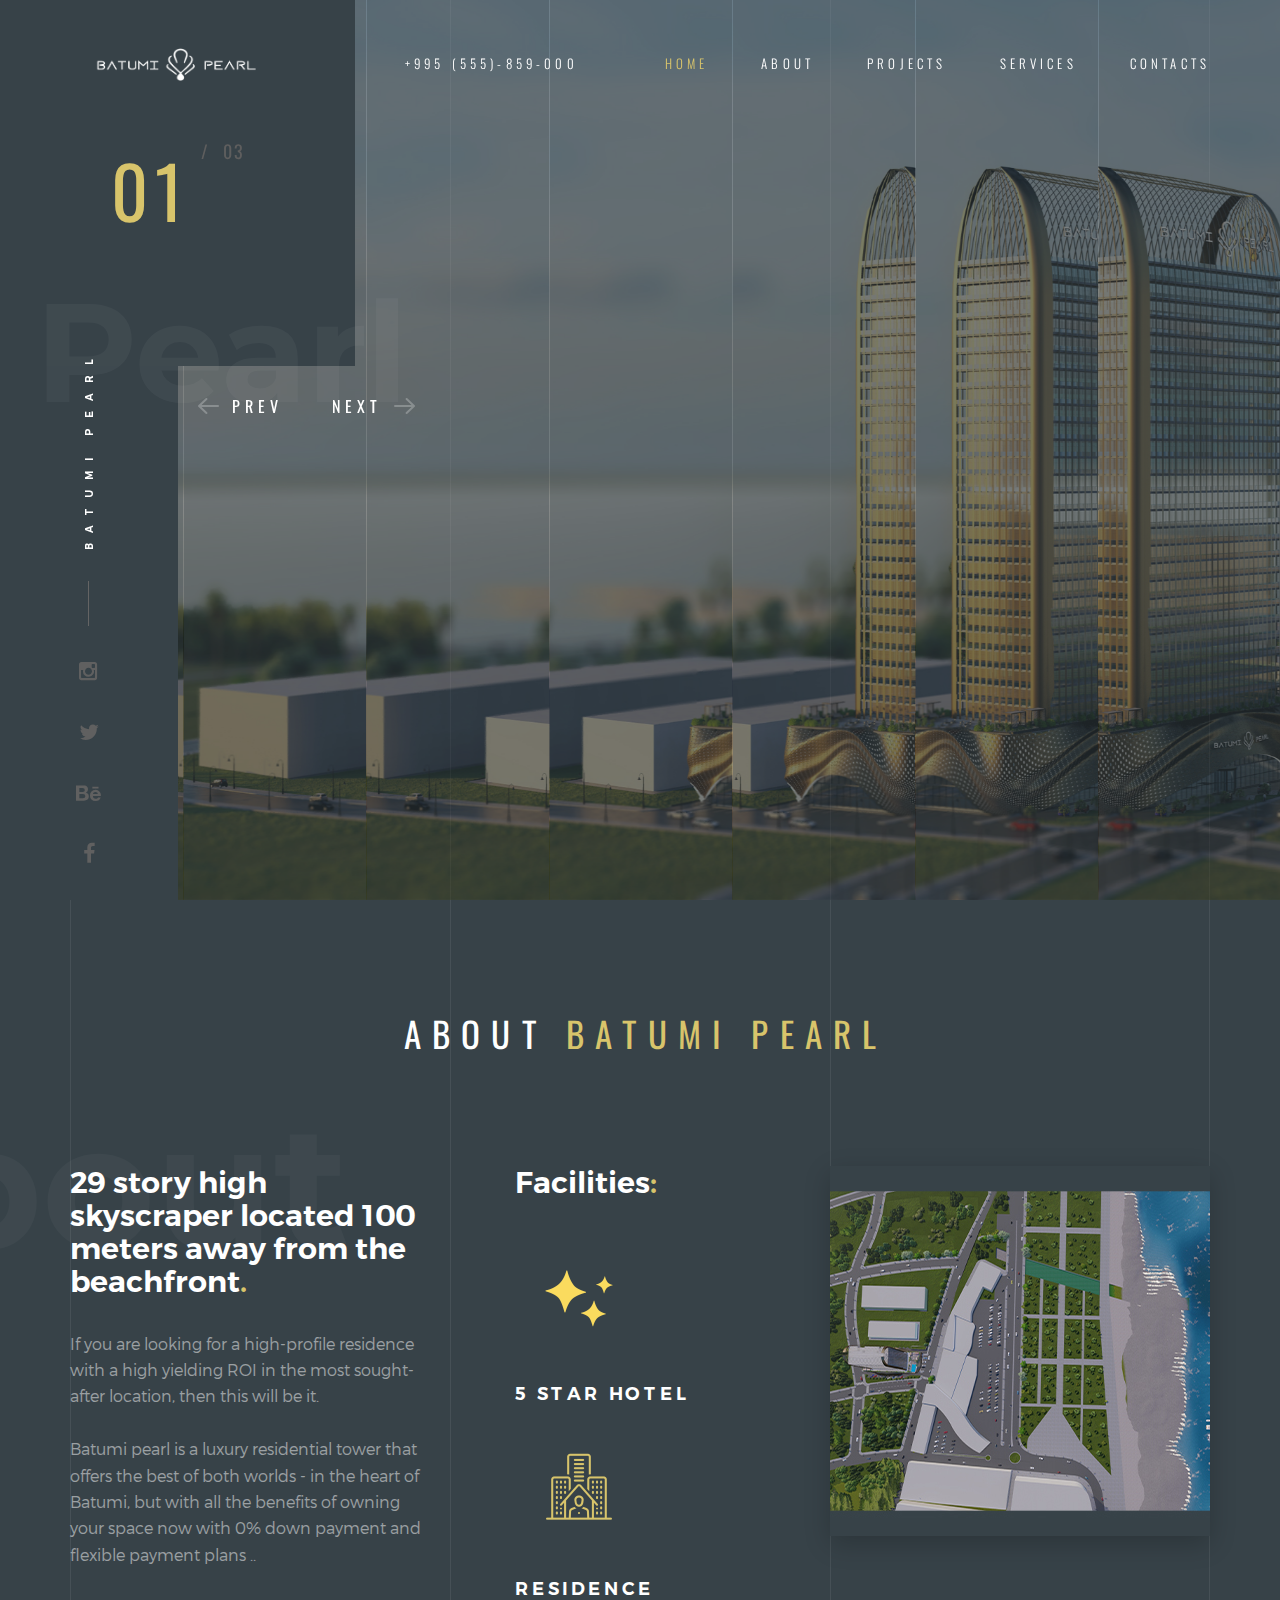
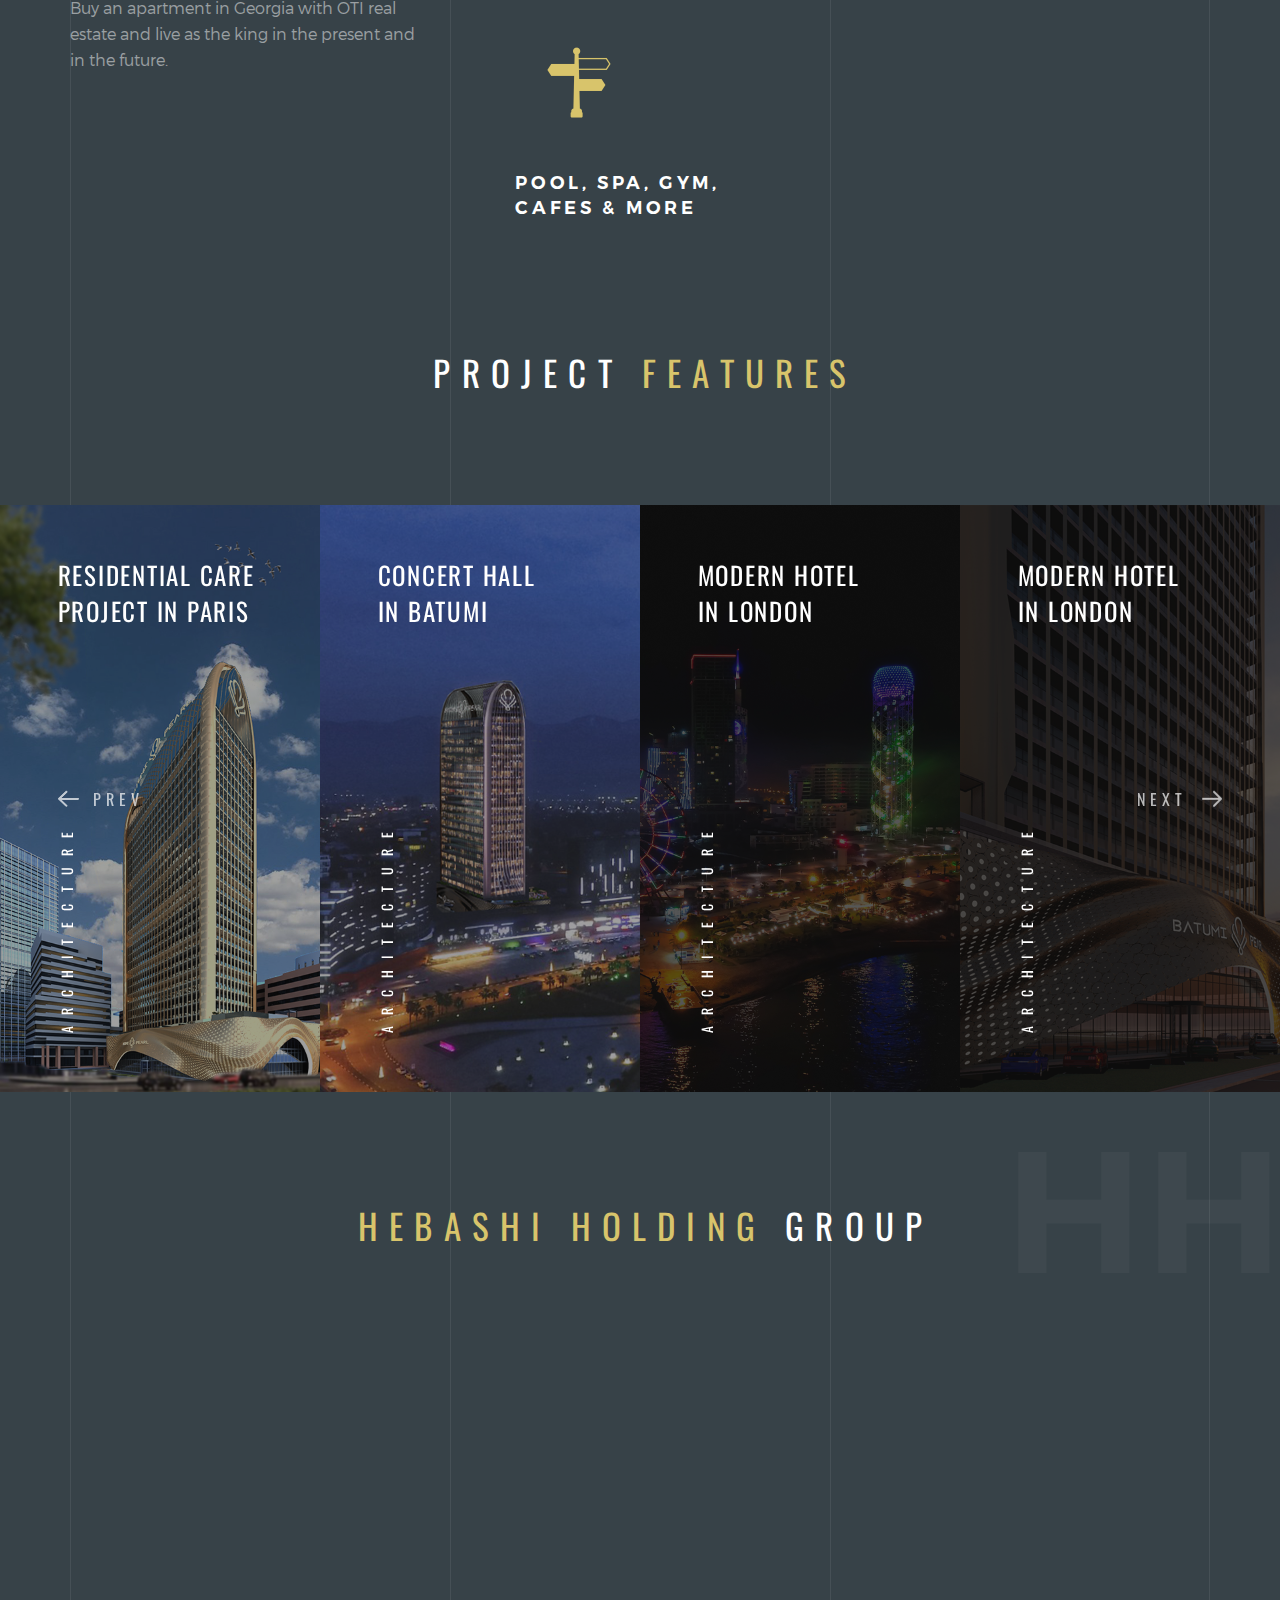
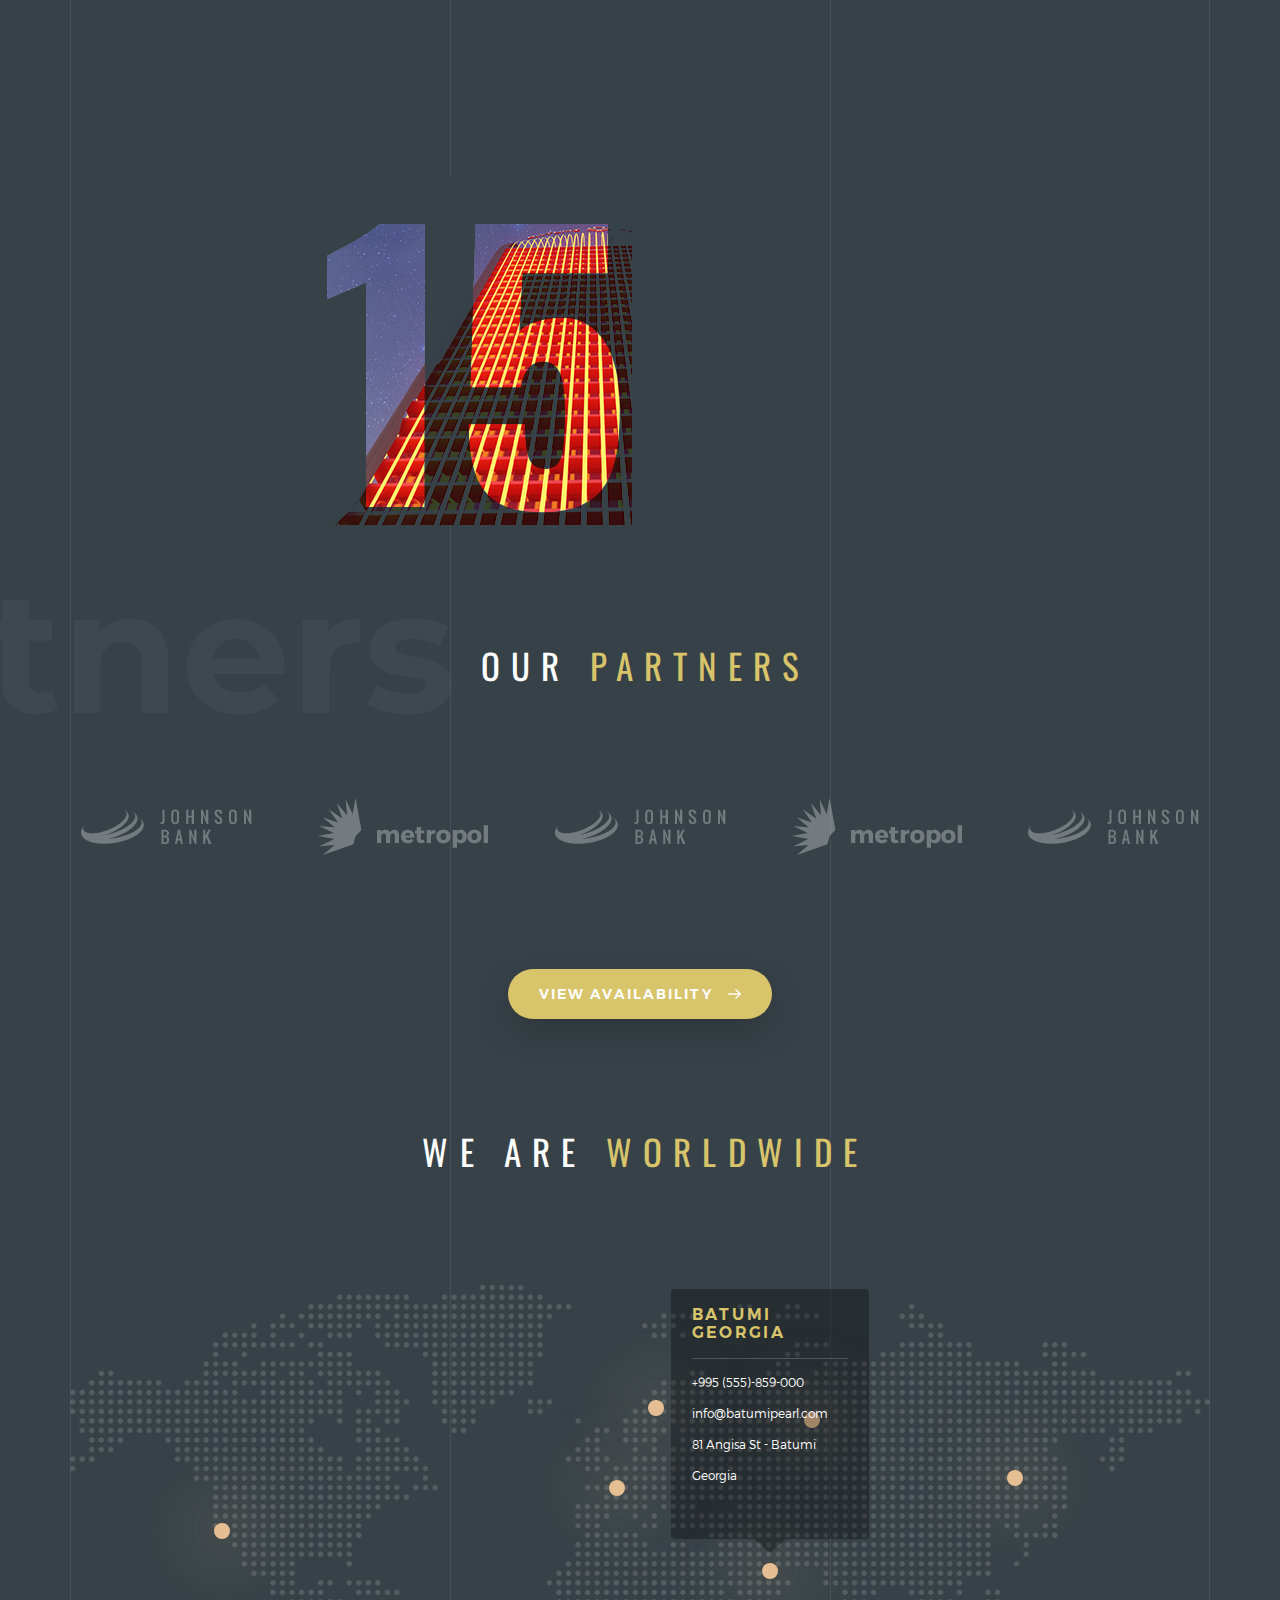
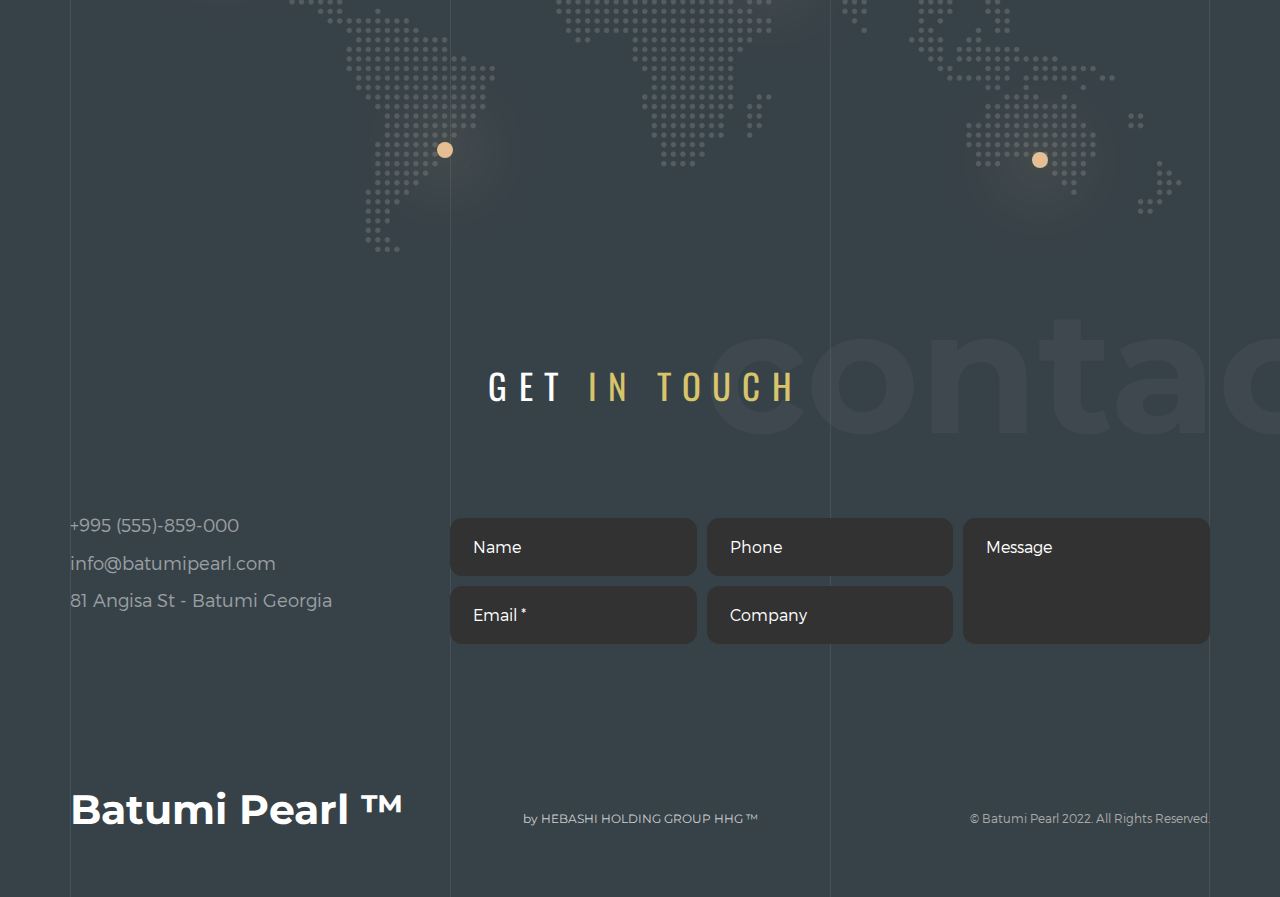
==== docs/index.html @ 966515fa "Docs Upload" ====
<!DOCTYPE HTML>
<html lang="en">
<head>
<meta  charset="utf-8">
<meta name="viewport" content="width=device-width, initial-scale=1">
<title>Batumi Pearl   - </title> 

<!-- Favicons -->
<link rel="shortcut icon" href="favicon.png">
<link rel="apple-touch-icon" href="apple-touch-icon.png">
<link rel="apple-touch-icon" sizes="72x72" href="apple-touch-icon-72x72.png">
<link rel="apple-touch-icon" sizes="114x114" href="apple-touch-icon-114x114.png">

<!-- Styles -->
<link href="https://fonts.googleapis.com/css?family=Oswald:300,400,700" rel="stylesheet">
<link href="https://fonts.googleapis.com/css?family=Montserrat:400,700" rel="stylesheet">
<link href="css/style.css" rel="stylesheet" type="text/css">
</head>
<body>
  
    <!-- Loader -->

    <div class="loader">
      <div class="page-lines">
        <div class="container">
          <div class="col-line col-xs-4">
            <div class="line"></div>
          </div>
          <div class="col-line col-xs-4">
            <div class="line"></div>
          </div>
          <div class="col-line col-xs-4">
            <div class="line"></div>
            <div class="line"></div>
          </div>
        </div>
      </div>
      <div class="loader-brand"> 
        <div class="sk-folding-cube">
          <div class="sk-cube1 sk-cube"></div>
          <div class="sk-cube2 sk-cube"></div>
          <div class="sk-cube4 sk-cube"></div>
          <div class="sk-cube3 sk-cube"></div>
        </div>
      </div>
    </div>

    <!-- Header -->

    <header id="top" class="header-home">
      <div class="brand-panel">
        <a href="#top" class="brand js-target-scroll">
          <img src="img/logo.png" style="max-width: 170px;" alt="">
        </a>
        <div class="brand-name">Pearl </div>
        <div class="slide-number">
          <span class="current-number text-primary">0<span class="count">1</span></span>
          <sup><span class="delimiter">/</span> 0<span class="total-count"></span></sup>
        </div>
      </div>
      <div class="header-phone">+995 (555)-859-000</div>
      <div class="vertical-panel"></div>
      <div class="vertical-panel-content">
        <div class="vertical-panel-info">
            <div class="vertical-panel-title">Batumi Pearl </div>
            <div class="line"></div>
         </div>
        <ul class="social-list">
          <li><a href="" class="fa fa-instagram"></a></li>
          <li><a href="" class="fa fa-twitter"></a></li>
          <li><a href="" class="fa fa-behance"></a></li>
          <li><a href="" class="fa fa-facebook"></a></li>
         </ul>  
      </div> 

      <!-- Navigation Desctop -->

      <nav class="navbar-desctop visible-md visible-lg">
        <div class="container">
          <a href="#top" class="brand js-target-scroll">
            <img src="img/logo.png" style="max-width: 170px;" alt="">
          </a>
          <ul class="nav navbar-desctop-menu">
            <li class="active">
              <a href="#top">Home</a>
            </li>
            <li>
              <a href="#about">About</a>
            </li>
            <li>
              <a href="#projects">Projects</a>
            </li>  
            <li>
              <a href="#services">Services</a>
            </li>
            <li>
              <a href="#contacts">Contacts</a>
            </li>
          </ul>
        </div>
      </nav>

      <!-- Navigation Mobile -->

      <nav class="nav navbar-mobile">
        <a href="#top" class="brand js-target-scroll">
          <img src="" alt="">
        </a>

        <!-- Navbar Collapse -->

        <button type="button" class="navbar-toggle collapsed" data-toggle="collapse" data-target="#navbar-mobile">
          <span class="sr-only">Toggle navigation</span>
          <span class="icon-bar"></span>
          <span class="icon-bar"></span>
          <span class="icon-bar"></span>
        </button>

        <div class="collapse navbar-collapse" id="navbar-mobile"> 
          <ul class="navbar-nav-mobile">
            <li class="active">
              <a href="#top">Home</a>
            </li>
            <li>
              <a href="#about">About</a>
            </li>
            <li>
              <a href="#projects">Projects</a>
            </li>  
            <li>
              <a href="#clients">Clients</a>
            </li>
            <li>
              <a href="#contacts">Contacts</a>
            </li>
          </ul>
        </div>
      </nav> 
    </header>

  <!-- Layout -->

  <div class="layout">
    
    <!-- Home -->
    
    <main class="main">

      <div class="arrow-left"></div>
      <div class="arrow-right"></div>

      <!-- Start revolution slider -->

      <div class="rev_slider_wrapper">
        <div id="rev_slider" class="rev_slider fullscreenbanner">
          <ul>

            <!-- Slide 1 -->

            <li  data-transition="slotzoom-horizontal" data-slotamount="7" data-masterspeed="1000" data-fsmasterspeed="1000">

              <!-- Main image-->

              <img src="img/slider/slide1.jpg"  alt="" data-bgposition="center center" data-bgfit="cover" data-bgrepeat="no-repeat" class="rev-slidebg">

              <!-- Layer 1 -->

              <div class="slide-title tp-caption tp-resizeme" 
                data-x="['right','right','right','right']" data-hoffset="['-18','-18','-18','-18']" 
                data-y="['middle','middle','middle','middle']" data-voffset="['-35','-35', '-25']"
                data-fontsize="['50','45']"
                data-lineheight="['80','75', '65']"
                data-width="['1100','700','550']"
                data-height="none"
                data-whitespace="normal"
                data-transform_idle="o:1;"
                data-transform_in="x:[105%];z:0;rX:45deg;rY:0deg;rZ:90deg;sX:1;sY:1;skX:0;skY:0;s:2000;e:Power2.easeInOut;" 
                data-transform_out="y:[100%];s:1000;e:Power2.easeInOut;s:1000;e:Power2.easeInOut;" 
                data-mask_in="x:50px;y:0px;s:inherit;e:inherit;" 
                data-mask_out="x:inherit;y:inherit;s:inherit;e:inherit;" 
                data-start="500" 
                data-splitin="chars" 
                data-splitout="none" 
                data-responsive_offset="on" 
                data-elementdelay="0.05">OWN YOUR BEACHFRONT RESIDENCE 
                <br>
                <br>
              </div>

              <!-- Layer 2 -->

              <div class="slide-subtitle tp-caption tp-resizeme"
                data-x="['right','right','right','right']" data-hoffset="['0']" 
                data-y="['middle','middle','middle','middle']" data-voffset="['75','105']"
                data-fontsize="['18','19']" 
                data-lineheight="['30','30']" 
                data-whitespace="nowrap"
                data-transform_idle="o:1;"
                data-transform_in="y:[100%];z:0;rX:0deg;rY:0;rZ:0;sX:1;sY:1;skX:0;skY:0;s:1200;e:Power1.easeInOut;" 
                data-transform_out="opacity:0;s:1000;s:1000;" 
                data-mask_in="x:0px;y:0px;s:inherit;e:inherit;" 
                data-start="1500" 
                data-splitin="none" 
                data-splitout="none">a high-profile residence with a high yielding ROI  in the most sought-after <br>location 
                get your beachfront apartment on batumi boulevard ,
              </div>

              <!-- Layer 3 -->

              <div class="tp-caption"
                data-x="['right','right','right','right']" data-hoffset="['0','0','0','0']" 
                data-y="['middle','middle','middle','middle']" data-voffset="['195','215']"
                data-fontsize="['17','18']" 
                data-width="none"
                data-height="none"
                data-whitespace="nowrap"
                data-transform_idle="o:1;"
                data-transform_hover="o:1;rX:0;rY:0;rZ:0;z:0;s:300;e:Power1.easeInOut;"
                data-style_hover="c:rgba(255, 255, 255, 1.00);bc:rgba(255, 255, 255, 1.00);"
                data-transform_in="y:50px;opacity:0;s:1500;e:Power4.easeInOut;" 
                data-transform_out="y:[175%];s:1000;e:Power2.easeInOut;s:1000;e:Power2.easeInOut;" 
                data-mask_out="x:inherit;y:inherit;" 
                data-start="1500" 
                data-splitin="none" 
                data-splitout="none" 
                data-responsive_offset="on"><a href="https://vivosolutions.ge/availability/" class="btn js-target-scroll">Availability<i class="icon-next"></i></a>
              </div>
            </li>

            <!-- Slide 2 -->

            <li data-transition="slotzoom-horizontal" data-slotamount="7" data-easein="Power3.easeInOut" data-easeout="Power3.easeInOut" data-masterspeed="1000">

              <!-- Main image -->

              <img src="img/slider/slide2.jpg"  alt=""  data-bgposition="center center" data-bgfit="cover" data-bgrepeat="no-repeat" class="rev-slidebg">

              <!-- Layer 1 -->

              <div class="slide-title tp-caption tp-resizeme" 
                data-x="['right','right','right','right']" data-hoffset="['-18','-18','-18','-18']" 
                data-y="['middle','middle','middle','middle']" data-voffset="['-35','-35', '-55']"
                data-fontsize="['50','45', '45']"
                data-lineheight="['80','75','65']"
                data-width="['1100','700','550']"
                data-height="none"
                data-whitespace="normal"
                data-transform_idle="o:1;"
                data-transform_in="x:[105%];z:0;rX:45deg;rY:0deg;rZ:90deg;sX:1;sY:1;skX:0;skY:0;s:2000;e:Power2.easeInOut;" 
                data-transform_out="y:[100%];s:1000;e:Power2.easeInOut;s:1000;e:Power2.easeInOut;" 
                data-mask_in="x:50px;y:0px;s:inherit;e:inherit;" 
                data-mask_out="x:inherit;y:inherit;s:inherit;e:inherit;" 
                data-start="500" 
                data-splitin="chars" 
                data-splitout="none" 
                data-responsive_offset="on"
                data-elementdelay="0.05">Buy your apartment in georgia 
                <br>
                <br>
                <br>
              </div>


              <!-- Layer 2 -->

              <div class="slide-subtitle tp-caption tp-resizeme"
                data-x="['right','right','right','right']" data-hoffset="['0']" 
                data-y="['middle','middle','middle','middle']" data-voffset="['75','105']"
                data-fontsize="['18','19']" 
                data-lineheight="['30','30']" 
                data-whitespace="nowrap"
                data-transform_idle="o:1;"
                data-transform_in="y:[100%];z:0;rX:0deg;rY:0;rZ:0;sX:1;sY:1;skX:0;skY:0;s:1200;e:Power1.easeInOut;" 
                data-transform_out="opacity:0;s:1000;s:1000;" 
                data-mask_in="x:0px;y:0px;s:inherit;e:inherit;" 
                data-start="1500" 
                data-splitin="none" 
                data-splitout="none">with 0% down payment,<br> 
                flexible payment plans<br> 
                high yielding ROI
              </div>

              <!-- Layer 3 -->

              <div class="tp-caption"
                data-x="['right','right','right','right']" data-hoffset="['0','0','0','0']" 
                data-y="['middle','middle','middle','middle']" data-voffset="['195','215']"
                data-fontsize="['17','18']" 
                data-width="none"
                data-height="none"
                data-whitespace="nowrap"
                data-transform_idle="o:1;"
                data-transform_hover="o:1;rX:0;rY:0;rZ:0;z:0;s:300;e:Power1.easeInOut;"
                data-style_hover="c:rgba(255, 255, 255, 1.00);bc:rgba(255, 255, 255, 1.00);"
                data-transform_in="y:50px;opacity:0;s:1500;e:Power4.easeInOut;" 
                data-transform_out="y:[175%];s:1000;e:Power2.easeInOut;s:1000;e:Power2.easeInOut;" 
                data-mask_out="x:inherit;y:inherit;" 
                data-start="1500" 
                data-splitin="none" 
                data-splitout="none" 
                data-responsive_offset="on"><a href="https://vivosolutions.ge/availability/" class="btn js-target-scroll">Availability <i class="icon-next"></i></a>
              </div>
            </li>

            <!-- Slide 3 -->

            <li data-transition="slotzoom-horizontal" data-slotamount="7" data-easein="Power3.easeInOut" data-easeout="Power3.easeInOut" data-masterspeed="1000">

              <!-- Main image-->

              <img src="img/slider/slide3.jpg"  alt=""  data-bgposition="center center" data-bgfit="cover" data-bgrepeat="no-repeat" class="rev-slidebg">

              <!-- Layer 1 -->

              <div class="slide-title tp-caption tp-resizeme" 
                data-x="['right','right','right','right']" data-hoffset="['-18','-18','-18','-18']" 
                data-y="['middle','middle','middle','middle']" data-voffset="['-35','-35', '-25']"
                data-fontsize="['50','45', '45']"
                data-lineheight="['80','75', '65']"
                data-width="['1000','700','550']"
                data-height="none"
                data-whitespace="normal"
                data-transform_idle="o:1;"
                data-transform_in="x:[105%];z:0;rX:45deg;rY:0deg;rZ:90deg;sX:1;sY:1;skX:0;skY:0;s:2000;e:Power2.easeInOut;" 
                data-transform_out="y:[100%];s:1000;e:Power2.easeInOut;s:1000;e:Power2.easeInOut;" 
                data-mask_in="x:50px;y:0px;s:inherit;e:inherit;" 
                data-mask_out="x:inherit;y:inherit;s:inherit;e:inherit;" 
                data-start="500" 
                data-splitin="chars" 
                data-splitout="none" 
                data-responsive_offset="on"
                data-elementdelay="0.05">5 Star hotel 100 meters from the beach front 
                <br>
                <br>
                <br>
                <br>
              </div>


              <!-- Layer 2 -->

              <div class="slide-subtitle tp-caption tp-resizeme"
                data-x="['right','right','right','right']" data-hoffset="['0']" 
                data-y="['middle','middle','middle','middle']" data-voffset="['75','105']"
                data-fontsize="['18','19']" 
                data-lineheight="['30','30']" 
                data-whitespace="nowrap"
                data-transform_idle="o:1;"
                data-transform_in="y:[100%];z:0;rX:0deg;rY:0;rZ:0;sX:1;sY:1;skX:0;skY:0;s:1200;e:Power1.easeInOut;" 
                data-transform_out="opacity:0;s:1000;s:1000;" 
                data-mask_in="x:0px;y:0px;s:inherit;e:inherit;" 
                data-start="1500" 
                data-splitin="none" 
                data-splitout="none">Luxorius hotel within the residence<br> 
                fully equipped to exceed your expectations,<br> 
               
              </div>

              <!-- Layer 3 -->

              <div class="tp-caption"
                data-x="['right','right','right','right']" data-hoffset="['0','0','0','0']" 
                data-y="['middle','middle','middle','middle']" data-voffset="['195','215']"
                data-fontsize="['17','18']" 
                data-width="none"
                data-height="none"
                data-whitespace="nowrap"
                data-transform_idle="o:1;"
                data-transform_hover="o:1;rX:0;rY:0;rZ:0;z:0;s:300;e:Power1.easeInOut;"
                data-style_hover="c:rgba(255, 255, 255, 1.00);bc:rgba(255, 255, 255, 1.00);"
                data-transform_in="y:50px;opacity:0;s:1500;e:Power4.easeInOut;" 
                data-transform_out="y:[175%];s:1000;e:Power2.easeInOut;s:1000;e:Power2.easeInOut;" 
                data-mask_out="x:inherit;y:inherit;" 
                data-start="1500" 
                data-splitin="none" 
                data-splitout="none" 
                data-responsive_offset="on"><a href="https://vivosolutions.ge/availability/" class="btn js-target-scroll">Availability <i class="icon-next"></i></a>
              </div>
            </li>
          </ul>
        </div>
      </div>
    </main>

    <div class="content">   
    
      <!-- About  -->

      <section id="about" class="about section">
        <div class="container">
          <header class="section-header">
            <h2 class="section-title">About <span class="text-primary">Batumi Pearl </span></h2>
            <strong class="fade-title-left">About</strong>
          </header>
          <div class="section-content">
            <div class="row-base row">
              <div class="col-base col-sm-6 col-md-4">
                <h3 class="col-about-title">29 story high skyscraper located 100 meters away from the beachfront<span class="text-primary">.</span></h3>
                <div class="col-about-info">
                  <p>If you are looking for a high-profile residence with a high yielding ROI in the most sought-after location,

                    then this will be it. 
                    
                    <br>
                    <br>
                    Batumi pearl is a luxury residential tower that offers the best of both worlds - in the heart of Batumi, but with all the benefits of owning your space now with 0% down payment and flexible payment plans ..
                    <br>
                    <br>
                    Buy an apartment in Georgia with OTI real estate and live as the king in the present and in the future.</p>
                </div>
              </div>
              <div class="col-base col-about-spec col-sm-6 col-md-4">
                <h3 class="col-about-title">Facilities<span class="text-primary">:</span></h3>
                <div class="service-item">
                  <img alt="" src="img/img-icon/icon-architecture.png" style="max-width: 8em;">
                  <h4>5 Star Hotel</h4>
                </div>
                <div class="service-item">
                  <img alt="" src="img/img-icon/icon-interiors.png " style="max-width: 8em;">
                  <h4>Residence</h4>
                </div>
                <div class="service-item">
                  <img alt="" src="img/img-icon/icon-planing.png" style="max-width: 8em;">
                  <h4>Pool, SPA, Gym, Cafes & More</h4>
                </div>
              </div>
              <div class="clearfix visible-sm"></div>
              <div class="col-base col-about-img col-sm-6 col-md-4">
                <img alt="" class="img-responsive" src="img/380x370.jpg">
              </div>
            </div>
          </div>
        </div>
      </section>

      <!-- Projects -->

      <section id="projects" class="projects section">
        <div class="container">
          <h2 class="section-title">Project<span class="text-primary"> Features</span></h2>
        </div>
        <div class="section-content">
          <div class="projects-carousel js-projects-carousel js-projects-gallery">
            <div class="project project-light">
              <a href="img/projects/1-480x880.jpg" title="project 1">
                <figure>
                  <img alt="" src="img/projects/1-480x880.jpg">
                  <figcaption>
                    <h3 class="project-title">
                      Residential care<br> project in Paris
                    </h3>
                    <h4 class="project-category">
                      Architecture
                    </h4>
                    <div class="project-zoom"></div>
                  </figcaption>
                </figure>
              </a>
            </div>
            <div class="project project-light">
              <a href="img/projects/2-480x880.jpg" title="project 2">
                <figure>
                  <img alt="" src="img/projects/2-480x880.jpg">
                  <figcaption>
                    <h3 class="project-title">
                      Concert hall<br> in Batumi
                    </h3>
                    <h4 class="project-category">
                      Architecture
                    </h4>
                    <div class="project-zoom"></div>
                  </figcaption>
                </figure>
              </a>
            </div>
            <div class="project">
              <a href="img/projects/3-480x880.jpg" title="project 3">
                <figure>
                  <img alt="" src="img/projects/3-480x880.jpg">
                  <figcaption>
                    <h3 class="project-title">
                      Modern hotel<br>in London
                    </h3>
                    <h4 class="project-category">
                      Architecture
                    </h4>
                    <div class="project-zoom"></div>
                  </figcaption>
                </figure>
              </a>
            </div>
            <div class="project">
              <a href="img/projects/4-480x880.jpg" title="project 4">
                <figure>
                  <img alt="" src="img/projects/4-480x880.jpg">
                  <figcaption>
                    <h3 class="project-title">
                      Modern hotel<br>in London
                    </h3>
                    <h4 class="project-category">
                      Architecture
                    </h4>
                    <div class="project-zoom"></div>
                  </figcaption>
                </figure>
              </a>
            </div>
            <div class="project">
              <a href="img/projects/5-480x880.jpg" title="project 5">
                <figure>
                  <img alt="" src="img/projects/5-480x880.jpg">
                  <figcaption>
                    <h3 class="project-title">
                      Residential care<br> project in Paris
                    </h3>
                    <h4 class="project-category">
                      Architecture
                    </h4>
                    <div class="project-zoom"></div>
                  </figcaption>
                </figure>
              </a>
            </div>
            <div class="project">
              <a href="img/projects/6-480x880.jpg" title="project 6">
                <figure>
                  <img alt="" src="img/projects/6-480x880.jpg">
                  <figcaption>
                    <h3 class="project-title">
                      Residential care<br> project in Paris
                    </h3>
                    <h4 class="project-category">
                      Architecture
                    </h4>
                    <div class="project-zoom"></div>
                  </figcaption>
                </figure>
              </a>
            </div>
            <div class="project">
              <a href="img/projects/7-480x880.jpg" title="project 7">
                <figure>
                  <img alt="" src="img/projects/7-480x880.jpg">
                  <figcaption>
                    <h3 class="project-title">
                      Residential care<br> project in Paris
                    </h3>
                    <h4 class="project-category">
                      Architecture
                    </h4>
                    <div class="project-zoom"></div>
                  </figcaption>
                </figure>
              </a>
            </div>
            <div class="project">
              <a href="img/projects/8-480x880.jpg" title="project 8">
                <figure>
                  <img alt="" src="img/projects/8-480x880.jpg">
                  <figcaption>
                    <h3 class="project-title">
                      Residential care<br> project in Paris
                    </h3>
                    <h4 class="project-category">
                      Architecture
                    </h4>
                    <div class="project-zoom"></div>
                  </figcaption>
                </figure>
              </a>
            </div>
          </div>
        </div>
      </section>

      <!-- Services -->

      <section id="services" class="services section">
        <div class="container">
          <header class="section-header">
            <h2 class="section-title"><span class="text-primary">HEBASHI HOLDING </span>GROUP  </h2>
            <strong class="fade-title-right">HHG</strong>
          </header>
          <div class="section-content">
            <div class="row-services row-base row">
              <div class="col-base col-service col-sm-6 col-md-4 wow fadeInUp">
                <div class="service-item">
                  <img alt="" src="img/img-icon/icon-drawing.png">
                  <h4>Development</h4>
                  <p>For each project we establish relationships with partners who we know will help us create added value for your project. As well as bringing together the public and private sectors.</p>
                </div>
              </div>
              <div class="col-base col-service col-sm-6 col-md-4 wow fadeInUp" data-wow-delay="0.3s">
                <div class="service-item">
                  <img alt="" src="img/img-icon/icon-house-plans.png">
                  <h4>House plans</h4>
                  <p>For each project we establish relationships with partners who we know will help us create added value for your project. As well as bringing together the public and private sectors.</p>
                </div>
              </div>
              <div class="clearfix visible-sm"></div>
              <div class="col-base col-service col-sm-6 col-md-4 wow fadeInUp" data-wow-delay="0.6s">
                <div class="service-item">
                  <img alt="" src="img/img-icon/icon-house-key.png">
                  <h4>Finishing works</h4>
                  <p>For each project we establish relationships with partners who we know will help us create added value for your project. As well as bringing together the public and private sectors.</p>
                </div>
              </div>
            </div>
          </div>
        </div>
      </section>

      <!-- Experience -->

      <section class="experience section">
        <div class="container">
          <div class="text-parallax" data-stellar-background-ratio="0.85" style="background-image: url('img/bg/text-1.jpg');">
            <div class="text-parallax-content">15</div>
          </div>
          <h4 class="experience-info wow fadeInRight"><span class="text-primary">Years of successful work</span><br> in the market</h4>
        </div>
      </section>

      <!-- Clients  -->

      <section id="clients" class="clients section">
        <div class="container">
          <header class="section-header">
            <h2 class="section-title">Our <span class="text-primary">Partners</span></h2>
            <strong class="fade-title-left">partners</strong>
          </header>
          <div class="section-content">
            <ul class="clients-list">
              <li class="client">
                <a href="#"><img alt="" src="img/clients/1.png"></a>
              </li>
              <li class="client">
                <a href="#"><img alt="" src="img/clients/2.png"></a>
              </li>
              <li class="client">
                <a href="#"><img alt="" src="img/clients/3.png"></a>
              </li>
              <li class="client">
                <a href="#"><img alt="" src="img/clients/4.png"></a>
              </li>
              <li class="client">
                <a href="#"><img alt="" src="img/clients/5.png"></a>
              </li>

            </ul>
          </div>
          <div class="section-content">
            <a href="https://vivosolutions.ge/availability/" class="btn btn-shadow-2">View Availability <i class="icon-next"></i></a>
          </div>
        </div>
      </section>

      <!-- Objects -->

      <section id="objects" class="objects section">
        <div class="container">
          <header class="section-header">
            <h2 class="section-title">We are <span class="text-primary">worldwide</span></h2>
          </header>
          <div class="section-content">
            <div class="objects">
              <img alt="" class="img-responsive" src="img/map.png">

              <!-- Objects -->

              <div class="object-label" style="left:12.6%; top:42%;">
                <div class="object-info">
                  <h3 class="object-title">Batumi</h3>
                  <div class="object-content">
                    +995 (555)-859-000<br>
                    info@batumipearl.com<br>
                    81 Angisa St - Batumi Georgia
                  </div>
                </div>
              </div>

              <div class="object-label" style="left: 60.7%; top: 49.1%;">
                <div class="object-info in">
                  <h3 class="object-title">Batumi Georgia</h3>
                  <div class="object-content">
                    +995 (555)-859-000<br>
                    info@batumipearl.com<br>
                    81 Angisa St - Batumi Georgia
                  </div>
                </div>
              </div>

              <div class="object-label" style="left: 32.2%; top: 80.6%;">
                <div class="object-info">
                  <h3 class="object-title">Batumi</h3>
                  <div class="object-content">
                    +995 (555)-859-000<br>
                    info@batumipearl.com<br>
                    81 Angisa St - Batumi Georgia
                  </div>
                </div>
              </div>
              
              <div class="object-label" style="left: 47.3%; top: 34.5%;">
                <div class="object-info">
                  <h3 class="object-title">Batumi</h3>
                  <div class="object-content">
                    +995 (555)-859-000<br>
                    info@batumipearl.com<br>
                    81 Angisa St - Batumi Georgia
                  </div>
                </div>
              </div>

              <div class="object-label" style="left: 50.7%; top: 20.4%;">
                <div class="object-info">
                  <h3 class="object-title">Batumi</h3>
                  <div class="object-content">
                    +995 (555)-859-000<br>
                    info@batumipearl.com<br>
                    81 Angisa St - Batumi Georgia
                  </div>
                </div>
              </div>

              <div class="object-label" style="left: 64.4%; top: 22.4%;">
                <div class="object-info">
                  <h3 class="object-title">Batumi</h3>
                  <div class="object-content">
                    +995 (555)-859-000<br>
                    info@batumipearl.com<br>
                    81 Angisa St - Batumi Georgia
                  </div>
                </div>
              </div>

              <div class="object-label" style="left: 82.2%; top: 32.6%;">
                <div class="object-info">
                  <h3 class="object-title">Batumi</h3>
                  <div class="object-content">
                    +995 (555)-859-000<br>
                    info@batumipearl.com<br>
                    81 Angisa St - Batumi Georgia
                  </div>
                </div>
              </div>

              <div class="object-label" style="left: 84.4%; top: 82.3%;">
                <div class="object-info">
                  <h3 class="object-title">Batumi</h3>
                  <div class="object-content">
                    +995 (555)-859-000<br>
                    info@batumipearl.com<br>
                    81 Angisa St - Batumi Georgia
                  </div>
                </div>
              </div>
            </div>
          </div>
        </div>
      </section>

      <!-- Contacts -->

      <section id="contacts" class="contacts section">
        <div class="container">
          <header class="section-header">
            <h2 class="section-title">Get <span class="text-primary">in touch</span></h2>
            <strong class="fade-title-right">contacts</strong>
          </header>
          <div class="section-content">
            <div class="row-base row">
              <div class="col-address col-base col-md-4">
                 +995 (555)-859-000<br>
                    info@batumipearl.com<br>
                    81 Angisa St - Batumi Georgia
              </div>
              <div class="col-base  col-md-8">
                <form class="js-ajax-form">
                  <div class="row-field row">
                    <div class="col-field col-sm-6 col-md-4">
                      <div class="form-group">
                        <input type="text" class="form-control" name="name" placeholder="Name">
                      </div>
                      <div class="form-group">
                        <input type="email" class="form-control" name="email" required placeholder="Email *">
                      </div>
                    </div>
                    <div class="col-field col-sm-6 col-md-4">
                      <div class="form-group">
                        <input type="tel" class="form-control" name="phone" placeholder="Phone">
                      </div>
                      <div class="form-group">
                        <input type="text" class="form-control" name="company" placeholder="Company">
                      </div>
                    </div>
                    <div class="col-field col-sm-12 col-md-4">
                      <div class="form-group">
                        <textarea class="form-control" name="message" placeholder="Message"></textarea>
                      </div>
                    </div>
                    <div class="col-message col-field col-sm-12">
                      <div class="form-group">
                        <div class="success-message"><i class="fa fa-check text-primary"></i> Thank you!. Your message is successfully sent...</div>
                        <div class="error-message">We're sorry, but something went wrong</div>
                      </div>
                    </div>
                  </div>
                  <div class="form-submit text-right"><button type="submit" class="btn btn-shadow-2 wow swing">Send <i class="icon-next"></i></button></div>
                </form>
              </div>
            </div>
          </div>
        </div>
      </section>

      <!-- Footer -->

      <footer id="footer" class="footer">     
        <div class="container">
          <div class="row-base row">
            <div class="col-base text-left-md col-md-4">
              <a href="#" class="brand">
               Batumi Pearl ™
              </a>
            </div>
            <div class="text-center-md col-base col-md-4">
              <a href="https://contrast.ge" class="author-link">
                by HEBASHI HOLDING GROUP HHG ™
              </a>
            </div>
            <div class="text-right-md col-base col-md-4">
              © Batumi Pearl  2022. All Rights Reserved.
            </div>
          </div>
        </div>
      </footer>

      <!-- Lines -->

      <div class="page-lines">
        <div class="container">
          <div class="col-line col-xs-4">
            <div class="line"></div>
          </div>
          <div class="col-line col-xs-4">
            <div class="line"></div>
          </div>
          <div class="col-line col-xs-4">
            <div class="line"></div>
            <div class="line"></div>
          </div>
        </div>
      </div>
    </div>
  </div>

<!-- SCRIPTS -->

<script src="js/jquery.min.js"></script>
<script src="js/bootstrap.min.js"></script>
<script src="js/smoothscroll.js"></script>
<script src="js/jquery.validate.min.js"></script>
<script src="js/wow.min.js"></script>
<script src="js/jquery.stellar.min.js"></script>
<script src="js/jquery.magnific-popup.js"></script>
<script src="js/owl.carousel.min.js"></script>

<!-- SLIDER REVOLUTION -->
<script src="js/rev-slider/jquery.themepunch.tools.min.js"></script>
<script src="js/rev-slider/jquery.themepunch.revolution.min.js"></script>

<!-- SLIDER REVOLUTION 5.0 EXTENSIONS   -->
<script src="js/rev-slider/revolution.extension.actions.min.js"></script>
<script src="js/rev-slider/revolution.extension.carousel.min.js"></script>
<script src="js/rev-slider/revolution.extension.kenburn.min.js"></script>
<script src="js/rev-slider/revolution.extension.layeranimation.min.js"></script>
<script src="js/rev-slider/revolution.extension.migration.min.js"></script>
<script src="js/rev-slider/revolution.extension.navigation.min.js"></script>
<script src="js/rev-slider/revolution.extension.parallax.min.js"></script>
<script src="js/rev-slider/revolution.extension.slideanims.min.js"></script>
<script src="js/rev-slider/revolution.extension.video.min.js"></script>
<script src="js/interface.js"></script> 
</body>
</html>
---- docs/css/style.css ----
/* ------------------------------------------------------------------------------

  Template Name: Batumi Pearl  
  Description: Batumi Pearl   - Architecture | Interiors |  Real Estate Landing Page
  Author: Murren
  Author URI: http://themeforest.net/user/murren20
  Version: 1.0
  
  1.  Global

      1.1 General
      1.2 Typography
      1.3 Fields
      1.4 Buttons
      1.5 Icons
      1.6 Loader
      1.7 Content styles

  2.  Header 

      2.1 Brand
      2.2 Vertical Panel
      2.3 Navbar Desctop
      2.4 Navbar Desctop Affix
      2.5 Navbar Mobile
      2.6 Navbar Mobile Affix
      

  3.  Main

      3.1 Slider

  4.  About
  5.  Projects

      5.1 Project Carousel
      5.2 Magnific popup

  6.  Services
  7.  Experience
  8.  Clients
  9.  Objects
  10.  Contacts  
  11. Footer
  12. Responsive styles

      12.1 Min width: 768px
      12.2 Min width 992px
      12.3 Min width 1200px 
      12.4 Max height 480px

    
    
/*-------------------------------------------------------------------------------
  1. Global
-------------------------------------------------------------------------------*/



/* 1.1 General */



@import url('bootstrap.min.css');
@import url('font-awesome.min.css');
@import url('animate.css');
@import url('hover.css');
@import url('magnific-popup.css');
@import url('owl.carousel.css');
@import url('owl.transitions.css');
@import url('settings.css');
@import url('layers.css');
@import url('navigation.css');


html{
  font-size: 75%;
  -webkit-font-smoothing: antialiased;
}

body{
  font-family: 'montserratlight', sans-serif;
  font-size: 1em;
  line-height: 1.65;
  color: rgba(255,255,255,0.5);
  background-color: #374248;
}

::-webkit-scrollbar{
  width: 8px;
  height: 8px;
}

::-webkit-scrollbar-thumb {
  cursor: pointer;
  background: #d8c46b;
}

::selection{
  background-color:#d8c46b;
  color:#fff;
}

-webkit-::selection{
    background-color:#d8c46b;
    color:#fff;
}

::-moz-selection{
    background-color:#d8c46b;
    color:#fff;
}



/* 1.2 Typography */



@font-face {
  font-family: 'montserratlight';
  src: url('../fonts/montserrat/Montserrat-Light.ttf');
  font-weight: normal;
  font-style: normal;

}

@font-face {
  font-family: 'montserratsemibold';
  src: url('../fonts/montserrat/Montserrat-SemiBold.ttf');
  font-weight: normal;
  font-style: normal;

}

h1,
.h1{ 
  font-family: 'Oswald', sans-serif;
  font-weight: 400;
  font-size: 8vmin;
  line-height: 1.2;
  letter-spacing: 0.32em;
  text-transform: uppercase;
  color: #fff;
}

h2,
.h2{ 
  font-family: 'Oswald', sans-serif;
  font-weight: 400;
  font-size: 2.1875em;
  letter-spacing: 0.32em;
  text-transform: uppercase;
  color: #fff;
}

h3,
.h3{
  font-family: 'montserratsemibold';
  font-size: 1.875em;
  line-height: 1.1;
  font-weight: normal;
  color:#fff;
}

h4,
.h4{
  font-family: 'montserratsemibold';
  font-size: 1.125em;
  line-height: 1.35;
  font-weight: normal;
  color:#fff;
  letter-spacing: 0.2em;
  text-transform: uppercase;
}

h1 a,
.h1 a,
h2 a,
.h2 a,
h3 a,
.h3 a,
h4 a,
.h4 a{
  color:inherit;
}

h1 a:hover,
.h1 a:hover,
h2 a:hover,
.h2 a:hover,
h3 a:hover,
.h3 a:hover,
h4 a:hover,
.h4 a:hover{
  text-decoration: none;
}

p{
  margin-bottom: 1.6em;
}

b, strong{
  font-family: 'Montserrat', sans-serif;
}

ul{
  list-style: none;
  padding-left: 0;
}

a {
  color:#d8c46b;
  -webkit-transition: color .3s ease-out;
       -o-transition: color .3s ease-out;
          transition: color .3s ease-out;
}

a:hover,
a:focus {
  color:#d8c46b;
  outline: none;
}

a:focus{
  text-decoration: none;
}



/* 1.3 Fields */



.form-control,
textarea.form-control{
  font-size: 1em;
  height: 3.625em;
  border-radius: 0.75em;
  padding-left: 22px;
  color: #fff;
  background-color: #323232;
  border:1px solid #323232;
  -webkit-box-shadow:none;
          box-shadow:none;
      -webkit-appearance: none;
  -webkit-transition: all .15s;
       -o-transition: all .15s;
          transition: all .15s;
}

textarea.form-control{
  height: 7.9em;
  padding-top:1.1em;
  resize:none;
}

.form-control:focus{
  border-color:#d8c46b;
  outline: 0;
  -webkit-box-shadow:none;
          box-shadow:none;
}

.form-control::-moz-placeholder {
  color: #fff;
  opacity: 1;
}

.form-control:-ms-input-placeholder {
  color: #fff;
}

.form-control::-webkit-input-placeholder {
  color: #fff;
}

.form-control.error{
  border-color:#d8c46b;
}

.form-group{
  margin-bottom: 10px;
}

.wobble-error{
  -webkit-animation: hvr-wobble-horizontal 1s ease-in-out 0s 1 normal;
           animation: hvr-wobble-horizontal 1s ease-in-out 0s 1 normal;
}

label.error{
  display: none!important;
}



/* 1.4 Buttons */



.btn{
  font-family: 'montserratsemibold';
  position: relative;
  display: inline-block;
  border:0.2em solid #d8c46b;
  border-radius: 30px;
  padding:1.1em 2.2em 1.05em;
  font-size: 0.875em;
  color:#fff;
  letter-spacing: 0.15em;
  text-transform: uppercase;
  text-decoration: none;
  background-color: #d8c46b;
  border:0;
  -webkit-transition: all .3s ease-out!important;
          transition: all .3s ease-out!important;
}

.btn:hover,
.btn:focus{
  color: #fff;
  background-color: #323232;
  -webkit-box-shadow:none;
  box-shadow: none;
  outline: none!important;
}

.btn .icon-next{
  position: relative;
  top:-0.1em;
  margin-left: 0.6em;
  vertical-align: middle;
}

.btn-gray{
  background-color: #323232;
  border-color: #323232;
}

.btn-gray:hover{

  background-color: #d8c46b;
}

.btn-shadow-1{
  box-shadow:0 15px 34px rgba(0,0,0,0.18);
}

.btn-shadow-2{
  box-shadow:0 15px 34px rgba(0,0,0,0.18);
}



/* 1.5 Icons */



.icon-next{
  display: inline-block;
  width:0.94em;
  height: 0.75em;
  background:url(../img/img-icon/next.png) 0 0 no-repeat;
  background-size:0.94em 0.75em;
}



/* 1.6 Loader */



.loader{
  position: fixed;
  overflow: hidden;
  z-index: 100;
  left: 0;
  top: 0;
  width: 100%;
  height: 100%;
  background:#374248;
  color:#fff;
  text-align: center;
}

.loader-brand{
  position: absolute;
  left:0;
  width: 100%;
  top:50%;
  -webkit-transform: translate(0, -50%);
      -ms-transform: translate(0, -50%);
       -o-transform: translate(0, -50%);
          transform: translate(0, -50%);
}

.sk-folding-cube {
  margin: 20px auto;
  width: 40px;
  height: 40px;
  position: relative;
  -webkit-transform: rotateZ(45deg);
          transform: rotateZ(45deg);
}

.sk-folding-cube .sk-cube {
  float: left;
  width: 50%;
  height: 50%;
  position: relative;
  -webkit-transform: scale(1.1);
      -ms-transform: scale(1.1);
          transform: scale(1.1); 
}

.sk-folding-cube .sk-cube:before {
  content: '';
  position: absolute;
  top: 0;
  left: 0;
  width: 100%;
  height: 100%;
  background-color: #d8c46b;
  -webkit-animation: sk-foldCubeAngle 2.4s infinite linear both;
          animation: sk-foldCubeAngle 2.4s infinite linear both;
  -webkit-transform-origin: 100% 100%;
      -ms-transform-origin: 100% 100%;
          transform-origin: 100% 100%;
}

.sk-folding-cube .sk-cube2 {
  -webkit-transform: scale(1.1) rotateZ(90deg);
          transform: scale(1.1) rotateZ(90deg);
}

.sk-folding-cube .sk-cube3 {
  -webkit-transform: scale(1.1) rotateZ(180deg);
          transform: scale(1.1) rotateZ(180deg);
}

.sk-folding-cube .sk-cube4 {
  -webkit-transform: scale(1.1) rotateZ(270deg);
          transform: scale(1.1) rotateZ(270deg);
}

.sk-folding-cube .sk-cube2:before {
  -webkit-animation-delay: 0.3s;
          animation-delay: 0.3s;
}

.sk-folding-cube .sk-cube3:before {
  -webkit-animation-delay: 0.6s;
          animation-delay: 0.6s; 
}

.sk-folding-cube .sk-cube4:before {
  -webkit-animation-delay: 0.9s;
          animation-delay: 0.9s;
}

@-webkit-keyframes sk-foldCubeAngle {
  0%, 10% {
    -webkit-transform: perspective(140px) rotateX(-180deg);
            transform: perspective(140px) rotateX(-180deg);
    opacity: 0; 
  } 25%, 75% {
    -webkit-transform: perspective(140px) rotateX(0deg);
            transform: perspective(140px) rotateX(0deg);
    opacity: 1; 
  } 90%, 100% {
    -webkit-transform: perspective(140px) rotateY(180deg);
            transform: perspective(140px) rotateY(180deg);
    opacity: 0; 
  } 
}

@keyframes sk-foldCubeAngle {
  0%, 10% {
    -webkit-transform: perspective(140px) rotateX(-180deg);
            transform: perspective(140px) rotateX(-180deg);
    opacity: 0; 
  } 25%, 75% {
    -webkit-transform: perspective(140px) rotateX(0deg);
            transform: perspective(140px) rotateX(0deg);
    opacity: 1; 
  } 90%, 100% {
    -webkit-transform: perspective(140px) rotateY(180deg);
            transform: perspective(140px) rotateY(180deg);
    opacity: 0; 
  }
}



/* 1.7 Content styles */



.layout{
  position: relative;
  overflow: hidden;
}

.text-primary{
  color:#d8c46b;
}

.page-lines{
  position: absolute;
  z-index: -1;
  left: 0;
  top:0;
  width: 100%;
  height: 100%;
}

.page-lines .col-line{
  padding: 0;
}

.page-lines .line{
  position: absolute;
  left: 0;
  width: 1px;
  height: 50000px;
  background-color:rgba(255,255,255,0.08);
}

.page-lines .col-line:last-child .line:last-child{
  left: auto;
  right: 0;
}

.row-base{
  margin-top: -3em;
}

.col-base{
  margin-top: 3em;
}

.section{
  position: relative;
  padding-top: 7.1em;
}

.section-header{
  position: relative;
}

.section-title{
  text-align: center;
  margin:0;
  margin-left: 0.32em;
}

.fade-title-left,
.fade-title-right{
  font-family: 'Montserrat', sans-serif;
  font-weight: 700;
  font-size: 10.8em;
  line-height: 1;
  color: #fff;
  position: absolute;
  left: 0;
  top:0.03em;
  opacity: 0.03;
  -webkit-transform: translate(-50%, -50%);
  -ms-transform: translate(-50%, -50%);
  -o-transform: translate(-50%, -50%);
  transform: translate(-50%, -50%);
}

.fade-title-right{
  left:100%;
}

.section-content{
  margin-top: 7.1em;
}



/*-------------------------------------------------------------------------------
  2. Header
-------------------------------------------------------------------------------*/



.header-inner .vertical-panel-content{
  bottom:auto;
  top:12.2vmin;
}



/* 2.1 Brand */



.brand-panel{
  position: absolute;
  z-index: 4;
  left: 0;
  top:0;
  width: 39.47vmin;
  height: 40.7vmin;
  padding: 4.8vmin 2em 4.8vmin;
  background-color: #374248;
  text-align: center;
  -webkit-transition: all 0.3s;
  -o-transition: all 0.3s;
  transition: all 0.3s;
}

.brand{
  display: inline-block;
  font-family: 'Montserrat', sans-serif;
  font-weight: 700;
  font-size:4vmin;
  line-height: 1;
  color: #fff;
}

.brand:hover,
.brand:focus{
  color: #fff;
  text-decoration: none;
}

.brand-name{
  position: absolute;
  z-index: -1;
  bottom: -0.4em;
  right:-0.38em;
  font-family: 'Montserrat', sans-serif;
  font-weight: 700;
  font-size: 8.75em;
  line-height: 1;
  opacity: 0.04;
  color: #fff;
}

.slide-number{
  font-family: 'Oswald', sans-serif;
  margin-top: 8vmin;
}

.slide-number .current-number{
  font-size: 8vmin;
  letter-spacing: 0.1em;
  line-height: 1;
}

.slide-number sup{
  display: inline-block;
  position: relative;
  top:-3px;
  font-size: 2vmin;
  letter-spacing: 0.1em;
  color: #5e5e5e;
  vertical-align: top;
  margin-left: 0.46em;
}

.slide-number sup .delimiter{
  display: inline-block;
  margin-right: 0.4em;
}

.header-phone{
  font-family: 'Oswald', sans-serif;
  font-weight: 300;
  font-size: 0.81em;
  letter-spacing: 0.32em;
  position: absolute;
  z-index: 3;
  color: #fff;
  left: 45vmin;
  top:5.9vmin;
}

 @media (max-width: 480px){
  .header-phone{
    display: none;
  }
 }

  @media (min-width: 992px) and (max-width: 1200px){
  .header-phone{
    display: none;
  }
 }



/* 2.2 Vertical Panel */



.vertical-panel,
.vertical-panel-content{
  position: absolute;
  width: 19.735vmin;
  left: 0;
  bottom: 0;
  text-align: center;
  -webkit-transition: all 0.3s;
  -o-transition: all 0.3s;
  transition: all 0.3s;
}

.vertical-panel{
  z-index: 3;
  height: 10000px;
  background-color: #374248;
}

.vertical-panel-content{
  z-index: 4;
}

.vertical-panel-info{
  margin-bottom: 3.5vmin;
}

.vertical-panel-info .line{
  height: 5vmin;
  width: 1px;
  margin:15px auto 0;
  background-color:#646464;
}

.vertical-panel-title{
  font-family: 'montserratsemibold';
  font-size: 10px;
  white-space: nowrap;
  text-transform: uppercase;
  letter-spacing: 1em;
  color: #fff;
  position: relative;
  left: -6px;
  margin:0 auto;
  width: 1px;
  -webkit-transform: rotate(-90deg);
  transform: rotate(-90deg);
   -webkit-transform-origin: 0 0;
  transform-origin: 0 0;
}

@media (max-height: 850px){
  .vertical-panel-title{
    display: none;
  }
}

.social-list{
  margin-bottom: 3.5vmin;
}

.social-list li{
  margin-top: 3.8vmin;
}

.social-list .fa{
  font-size: 2.4vmin;
  color: #606060;
}

.social-list .fa:hover{
  color:#d8c46b;
  text-decoration: none;
}



/* 2.3 Navbar Desctop */



.nav > li >a{
  padding: 0;
  
}

.nav > li >a:hover,
.nav > li >a:focus{
  background-color: transparent;
}

.navbar-desctop{
  display: none;
  position: absolute;
  z-index: 2;
  top:0;
  left:0;
  width: 100%;
  padding:5.9vmin 0 0;
}

.navbar-desctop .brand{
  display: none;
  position: relative;
  top:-0.22em;
  font-size: 1.6em;
}

.navbar-desctop-menu{
  float: right;
  font-family: 'Oswald', sans-serif;
  font-weight: 300;
  font-size: 0.81em;
  letter-spacing: 0.32em;
  text-transform: uppercase;
  margin-bottom: 0;
}

.navbar-desctop-menu li{
  position: relative;
  -webkit-perspective: 2000px;
  perspective: 2000px;
}

.navbar-desctop-menu li a {
  display: block;
  text-decoration: none;
  color: #fff;
}

.navbar-desctop-menu li a:hover,
.navbar-desctop-menu .active > a{
  color:  #d8c46b;
}

.navbar-desctop-menu  > li{
  float: left;
  margin-left: 4.1em;
}

.navbar-desctop-menu > li > a{
  color: #fff;
  background-color: transparent;
  margin-bottom: 1.5em;
}

.navbar-desctop-menu li ul{
  position: absolute;
  z-index: 10;
  left: 100%;
  top:60%;
  visibility: hidden;
  min-width: 200px;
  opacity: 0;
  box-shadow: 0 15px 35px rgba(0,0,0,0.1);
  background:rgba(50, 50, 50, 0.95);
  -webkit-transition: all .3s ease-out;
  -moz-transition: all .3s ease-out;
  transition: all .3s ease-out;
}

.navbar-desctop-menu > li > ul{
  left: -20px;
  margin-top: 0;
}

.navbar-desctop-menu li:hover > ul{
  top:0;
  visibility: visible;
  opacity: 1;
}

.navbar-desctop-menu > li:hover > ul{
  top:100%;
}

.navbar-desctop-menu li li{
  border-bottom: 1px solid rgba(255,255,255,0.05);
}

.navbar-desctop-menu li li:last-child{
  border-bottom: 0;
}

.navbar-desctop-menu li li a{
  color: #fff;
  padding: 12px 20px 10px;
}



/* 2.4 Navbar Desctop Affix */



.navbar-desctop.affix{
  position: fixed;
  z-index: 5;
  top:0;
  background-color:rgba(50, 50, 50, 0.95);
  padding:1.3em 0 0;
  box-shadow: 0 0 35px rgba(0,0,0,0.1);
}

.navbar-desctop.affix.affix-top{
  padding-top:2.2em;
}

.navbar-desctop.affix .brand{
  display: inline-block;
}

.navbar-desctop.affix .navbar-desctop-menu li a{
  color: #fff;
}

.navbar-desctop.affix .navbar-desctop-menu li > a:hover,
.navbar-desctop.affix .navbar-desctop-menu .active > a{
  color:#d8c46b;
}



/* 2.5 Navbar Mobile */



.navbar-mobile{
  position: absolute;
  z-index: 2;
  left: 0;
  top:0;
  width: 100%;
  padding:6vmin 0;
}

.navbar-mobile .brand{
  display: none;
  margin-left: 15px;
  font-size: 1.6em;
}

.navbar-collapse{
  border:0;
  background-color: rgba(50, 50, 50, 0.95);
  -webkit-box-shadow:none;
  box-shadow:none;
}

@media (max-height: 320px ){
  .navbar-collapse{
    max-height: 240px;
  }
}

.navbar-toggle{
  padding: 0;
  margin-top:0;
  margin-bottom: 0;
  border-radius: 0;
  border:0;
}

.navbar-toggle .icon-bar{
  background-color:#fff;
  height: 2px;
  width: 30px; 
}

.navbar-toggle .icon-bar + .icon-bar{
  margin-top:5px;
}

.navbar-toggle.collapsed .icon-bar{
  background-color: #fff;
}

.navbar-nav-mobile{
  font-family: 'Oswald', sans-serif;
  font-weight: 300;
  font-size: 0.9em;
  letter-spacing: 0.32em;
  text-transform: uppercase;
  padding-top: 1.2em;
  margin-bottom: 0;
}

.navbar-nav-mobile li{
  position: relative;
  border-top:1px solid rgba(255,255,255,0.1);
}

.navbar-nav-mobile li a{
  display: block;
  padding: 1em 1em;
  color: #fff;
  text-decoration: none;
}

.navbar-nav-mobile > .current > a{
  color: #d8c46b;
}

.navbar-nav-mobile li a .fa-angle-down{
  position: relative;
  display: inline-block;
  vertical-align: middle;
}

.navbar-nav-mobile > .current > a .fa-angle-down{
  top:-0.2em;
  left:-0.3em;
  -webkit-transform: rotate(180deg);
  -ms-transform: rotate(180deg);
  -o-transform: rotate(180deg);
  transform: rotate(180deg);
}

.navbar-nav-mobile > .active > a,
.navbar-nav-mobile > .active > a:hover{
  background-color: #d8c46b;
  color: #fff;
  -webkit-transition: none;
  -o-transition: none;
  transition: none;
}

.navbar-nav-mobile ul{
  display: none;
}

.navbar-nav-mobile li a:hover,
.navbar-nav-mobile li .active > a{
  color: #d8c46b;
}



/* 2.6 Navbar Mobile Affix */



.navbar-mobile.affix{
  position: fixed;
  z-index: 5;
  background-color:rgba(50, 50, 50, 0.95);
  box-shadow: 0 0 35px rgba(0,0,0,0.1);
  padding: 1.2em 0;
}

.navbar-mobile.affix .brand{
  display: inline-block;
}

.navbar-mobile.affix .navbar-toggle .icon-bar{
  background-color:#d8c46b;
}



/*-------------------------------------------------------------------------------
  3. Main
-------------------------------------------------------------------------------*/



.main{
  position: relative;
  overflow: hidden;
  min-height: 420px;
}



/* 3.1 Slider */



.rev_slider{
  color: #fff;
  min-height: 420px;
}

.rev_slider .btn{
  -webkit-transition: background-color .3s ease-out!important;
          transition: background-color .3s ease-out!important;
}

.tp-caption{
  padding: 0 20px;
  text-align: right;
}

.arrow-left,
.arrow-right{
  position: absolute;
  z-index: 4;
  bottom: 4vh;
  cursor: pointer;
  -webkit-transition: all 0.3s;
  -o-transition: all 0.3s;
  transition: all 0.3s;
}

.arrow-left{
  left: 22vmin;
}

.arrow-right{
  right: 15px;
}

.arrow-left:after,
.arrow-right:before{
  content:'';
  display: inline-block;
  vertical-align: middle;
  background-color: transparent;
  font-family: 'Oswald', sans-serif;
  font-size: 1em;
  line-height: 1;
  letter-spacing: 0.32em;
  text-transform: uppercase;
  color: #fff;
}

.arrow-left:after{
  content:'Prev';
}

.arrow-right:before{
  content:'Next';
}

.arrow-left:before,
.arrow-right:after{
  content:'';
  display: inline-block;
  vertical-align: middle;
  width:1.3em;
  height: 1em;
  opacity: 0.25;
  -webkit-transition: all 0.5s;
  -o-transition: all 0.5s;
  transition: all 0.5s;
}

.arrow-left:hover:before,
.arrow-right:hover:after{
  opacity: 1;
}

.arrow-left:before{
  background: url(../img/img-icon/prev.png) 0 0 no-repeat;
  background-size: 1.3em 1em;
  margin-right: 0.82em;
}

.arrow-right:after{
  background: url(../img/img-icon/next.png) 0 0 no-repeat;
  background-size: 1.3em 1em;
  margin-left: 0.72em;
}

.slide-title{
  font-family: 'Oswald', sans-serif;
  font-size: 50px;
  letter-spacing: 0.32em;
  text-transform: uppercase;
}

.slide-subtitle{
  font-size: 18px;
  line-height: 1.7;
}



/* ------------------------------------------------------------------------------- */
/*  4. About
/* ------------------------------------------------------------------------------- */



.about .fade-title-left{
  top:1em;
}

.col-about-title{
  margin-top: 0;
  margin-bottom:1.1em; 
}

.col-about-info p:last-child{
  margin-bottom: 0; 
}

.col-about-img{
  position: relative;
}

.col-about-img img{
  display: block;
  box-shadow: 0 8px 25px rgba(0,0,0,0.2);
}



/* ------------------------------------------------------------------------------- */
/*  5. Projects
/* ------------------------------------------------------------------------------- */



.project{
  padding: 0;
  overflow: hidden;
}

.project figure{
  position: relative;
}

.project figure img{
  display: block;
  width: 100%;
  -webkit-transition: all 8s linear;
  -o-transition: all 8s linear;
  transition: all 8s linear;
}

.project figure:after{
  content:'';
  position: absolute;
  left: 0;
  top:0;
  width: 100%;
  height: 100%;
  background-color: #111;
  opacity: 0.7;
  -webkit-transition: all 0.5s;
  -o-transition: all 0.5s;
  transition: all 0.5s;
}

.project.project-light figure:after{
  opacity: 0.4;
}
    
.project figcaption{
  position: absolute;
  z-index: 1;
  left: 0;
  top:0;
  right:0;
  bottom:0;
  margin: 3.2em 3.6em;
}

.project-title{
  position: relative;
  top:0;
  left:0;
  margin:0;
  font-family: 'Oswald', sans-serif;
  font-weight: normal;
  font-size: 1.56em;
  line-height: 1.45;
  letter-spacing: 0.07em;
  color: #fff;
  text-transform: uppercase;
  -webkit-transition: all 0.5s;
  -o-transition: all 0.5s;
  transition: all 0.5s;
}

.project-category{
  position: absolute;
  left: 0;
  bottom: 0;
  margin:0 0 -0.8em;
  font-family: 'Oswald', sans-serif;
  font-weight: normal;
  font-size: 14px;
  color: #fff;
  letter-spacing: 0.8em;
  -webkit-transform: rotate(-90deg);
  -ms-transform: rotate(-90deg);
  -o-transform: rotate(-90deg);
  transform: rotate(-90deg);
  -webkit-transform-origin: 0 0;
  transform-origin: 0 0;
  -webkit-transition: all 0.5s;
  -o-transition: all 0.5s;
  transition: all 0.5s;
}

.project-zoom{
  position: absolute;
  left: 50%;
  top:50%;
  width: 9em;
  height: 9em;
  margin:-4.5em;
  border-radius: 50%;
  background-color: rgba(197,164,126,0.84);
  overflow: hidden;
  opacity: 0;
  -webkit-transform: scale(0.5);
  -ms-transform:scale(0.5);
  -o-transform:scale(0.5);
  transform:scale(0.5);
  -webkit-transition: all 0.7s;
  -o-transition: all 0.7s;
  transition: all 0.7s;
}

.project-zoom:after{
  content: '';
  position: absolute;
  left: 50%;
  top:50%;
  width: 2.625em;
  height:2.625em;
  background:url(../img/img-icon/zoom.png) 0 0 no-repeat;
  background-size: cover;
  -webkit-transform: translate(-50%, -50%);
  -ms-transform: translate(-50%, -50%);
  -o-transform: translate(-50%, -50%);
  transform: translate(-50%, -50%);
}

.project figure:hover:after{
  opacity: 0;
}

.project figure:hover img{
  -webkit-transform: scale(1.4);
  transform: scale(1.4);
}

.project figure:hover .project-title{
  top:30px;
  opacity: 0;
}

.project figure:hover .project-category{
  opacity: 0;
  letter-spacing: 2em;
}

.project figure:hover .project-zoom{
  opacity: 1;
  -webkit-transform: scale(1);
  -ms-transform:scale(1);
  -o-transform:scale(1);
  transform:scale(1);
}



/* 5.1 Project Carousel */



.owl-prev,
.owl-next{
  position: absolute;
  top:50%;
  font-family: 'Oswald', sans-serif;
  font-size:1em;
  letter-spacing: 0.32em;
  text-transform: uppercase;
  color: #fff;
  -webkit-transform: translateY(-50%);
  transform: translateY(-50%);
  -webkit-transition: all 0.3s;
  -o-transition: all 0.3s;
  transition: all 0.3s;
  opacity: 0.7;
}

.owl-prev:hover,
.owl-next:hover{
  opacity: 1;
}

.owl-prev{
  left: 0.8em;
  padding-left: 35px;
  background:url(../img/img-icon/prev.png) left 50% no-repeat;
  background-size: 1.3em 1em;
  
}

.owl-next{
  left: auto;
  right: 0.8em;
  padding-right: 35px;
  background:url(../img/img-icon/next.png) right 50% no-repeat;
  background-size: 1.3em 1em;
}



/* 5.2 Magnific popup */



.mfp-figure{
  box-shadow: none;
}

.mfp-iframe-scaler{
  overflow: visible;
}

.mfp-image-holder .mfp-close, 
.mfp-iframe-holder .mfp-close{
  padding: 0;
  margin-top: -10px;
  font-family: inherit;
  font-size: 40px;
  font-weight: 300;
  line-height: 0;
}

img.mfp-img{
  min-height: 460px;
}


.mfp-title{
  padding-right: 40px;
  font-size:1.2em;
  line-height: 1.2;
  margin-top: 3px;
  text-transform: uppercase;
  letter-spacing: 0.1em;
  padding-bottom: 10px;
}

.mfp-counter{
  top:5px;
}

.mfp-bg{
  background-color: #141414;
}

.mfp-arrow-left:before, .mfp-arrow-left .mfp-b{
  display: none;
}

.mfp-arrow-right:before, .mfp-arrow-right .mfp-b{
  display: none;
}

.mfp-wrap .mfp-content {
  -webkit-perspective: 1300px;
          perspective: 1300px
}

.mfp-wrap .mfp-figure,
.mfp-wrap .mfp-iframe-scaler {
  opacity: 0;
  -webkit-transform-style: preserve-3d;
  transform-style: preserve-3d;
  -webkit-transform:scale(0) rotateY(60deg);
  -o-transform:scale(0) rotateY(60deg);
  transform:scale(0) rotateY(60deg);
}

.mfp-bg {
  opacity: 0;
  -webkit-transition: .5s;
       -o-transition: .5s;
          transition: .5s;
}

.mfp-wrap .mfp-figure,
.mfp-wrap .mfp-iframe-scaler {
  opacity: 0;
  -webkit-transition: .3s ease-in-out;
       -o-transition: .3s ease-in-out;
          transition: .3s ease-in-out;
  -webkit-transform: rotateY(-60deg);
      -ms-transform: rotateY(-60deg);
       -o-transform: rotateY(-60deg);
          transform: rotateY(-60deg);
}

.mfp-bg {
  opacity: 0;
  -webkit-transition: .5s;
       -o-transition: .5s;
          transition: .5s;
}

.mfp-wrap.mfp-ready .mfp-figure,
.mfp-wrap.mfp-ready .mfp-iframe-scaler {
  opacity: 1;
  -webkit-transform:rotateX(0);
      -ms-transform:rotateX(0);
       -o-transform:rotateX(0);
          transform:rotateX(0);
}

.mfp-ready.mfp-bg {
  opacity: 0.8;
}

.mfp-wrap.mfp-removing .mfp-figure ,
.mfp-wrap.mfp-removing .mfp-iframe-scaler {
  opacity: 0;
  -webkit-transform: rotateX(-60deg);
      -ms-transform: rotateX(-60deg);
       -o-transform: rotateX(-60deg);
          transform: rotateX(-60deg);
  
}

.mfp-zoom-out-cur, 
.mfp-zoom-out-cur 
.mfp-image-holder .mfp-close{
  cursor:url(../img/zoom-out.cur), zoom-out;
}

.mfp-removing.mfp-bg {
  opacity: 0;
}



/* ------------------------------------------------------------------------------- */
/*  6. Services
/* ------------------------------------------------------------------------------- */



.row-services{
  margin-left: -4.1em;
  margin-right: -4.1em;
}

.col-service{
  padding: 0 4.1em;
}

.service-item h4{
  margin-top: 1.25em;
  margin-bottom: 1.1em;
}

.service-item p:last-child{
  margin-bottom: 0;
}



/* ------------------------------------------------------------------------------- */
/*  7. Experience
/* ------------------------------------------------------------------------------- */



.experience{
  text-align: center;
}

.text-parallax {
  background: no-repeat 0 0;
  display: inline-block;
}

.text-parallax-content{
  font-family: 'Oswald', sans-serif;
  font-weight: 700;
  font-size: 21.8em;
  line-height: 1;
  overflow: hidden;
  margin-bottom: 0;
  background: #374248;
  color:#fff;
  mix-blend-mode: darken;
  -ms-mix-blend-mode:darken;
}

.experience-info{
  position: relative;
  top: -0.75em;
  font-family: 'Oswald', sans-serif;
  font-size: 1.5625em;
  line-height: 1.45;
  letter-spacing: 0.06em;
  display: inline-block;
  text-align: left;
  margin:0 0 0 0.5em;
}



/* ------------------------------------------------------------------------------- */
/*  8. Clients
/* ------------------------------------------------------------------------------- */



.clients{
  text-align: center;
}

.clients-list{
  margin:-3.8em -1.95em 0;
}

.clients-list .client{
  display: inline-block;
  vertical-align: middle;
  padding: 3.8em 1.95em 0;
  margin:0;
}

.clients-list .client img{
  opacity: 0.3;
  display: block;
  -webkit-transition: all 0.5s;
  -o-transition: all 0.5s;
  transition: all 0.5s;
}

.clients-list .client a:hover img{
  opacity: 1;
}



/* ------------------------------------------------------------------------------- */
/*  9. Objects
/* ------------------------------------------------------------------------------- */



.objects{
  position: relative;
}

.object-label{
  position: absolute;
  width: 1em;
  height: 1em;
  background-color: #e5bf93;
  box-shadow:0  0  70px 8px rgba(197,164,126,0.75);
  border-radius: 50%;
  cursor: pointer;
  -webkit-transition: all 0.5s;
  -o-transition: all 0.5s;
  transition: all 0.5s;
}

.object-label:hover{
  box-shadow:none;
}

.popover.top{
  margin-top: -20px;
}

.object-info{
  position: absolute;
  display: none;
  z-index: 1;
  left: 50%;
  bottom: 40px;
  width: 12.4em;
  margin-left: -6.2em;
  padding: 1.1em 1.3em 3em;
  border:0;
  background-color: rgba(0,0,0,0.3);
  border-radius: 4px;
  -webkit-box-shadow: none;
  box-shadow:none;
}

.object-info.in{
  display: block;
}

.object-info:before{
  content: '';
  position: absolute;
  top: 100%;
  left: 50%;
  margin-left: -16px;
  width: 0;
  height: 0;
  border: 16px solid transparent;
  border-top: 14px solid rgba(0,0,0,0.3);
}

.object-title{
  font-size: 1em;
  font-family: 'montserratsemibold';
  font-weight: normal;
  letter-spacing: 0.16em;
  text-transform: uppercase;
  color:#d8c46b;
  padding: 0 0 1em;
  border-bottom:1px solid rgba(249,249,249,0.2);
  margin: 0 0 .5em;
}

.object-content{
  font-family: 'montserratlight', sans-serif;
  font-size: 0.75em;
  line-height: 2.6;
  color: #fff;
  padding: 0;
}

.popover.top>.arrow{
  border-top-color: transparent;
}

.popover.top>.arrow:after{
  border-top-color:rgba(0,0,0,0.6);
}



/* ------------------------------------------------------------------------------- */
/*  10. Contacts
/* ------------------------------------------------------------------------------- */



.contacts .fade-title-right{
  left: 90%;
}

.row-field{
  margin-left: -5px;
  margin-right:-5px;
}

.col-field{
  padding: 0 5px;
}

.col-message{
  display: none;
  margin-top: 20px;
}

.col-address{
  font-size: 1.125em;
  line-height: 2.1;
  margin-top: 2em;
}

.form-submit{
  margin-top: 1.2em;
}

.success-message{
  display: none;
}

.error-message{
  display: none;
}

.success-message .fa{
  margin-right: 7px;
  font-size: 1.5em;
}



/* ------------------------------------------------------------------------------- */
/*  11. Footer
/* ------------------------------------------------------------------------------- */



.footer{
  text-align: center;
  padding: 7.1em 0 5.5em;
  font-size: 12px;
  color: #aaa;
}

.footer .brand{
  margin-top: -0.45em;
  font-size: 3.4em;
}

.author-link{
  font-family: 'Montserrat', sans-serif;
  color: #d0d0d0;
}

.author-link:hover{
  text-decoration: none;
}



/* ------------------------------------------------------------------------------- */
/*  12. Responsive styles
/* ------------------------------------------------------------------------------- */



/* 12.1 Min width 768px */



@media (min-width: 768px){



  html{
    font-size: 85%;
  }



  /* Slider */



  .arrow-left{
    top: 43.5vmin;
    bottom: auto;
  }

  .arrow-right{
    left: 28vmin;
    right: auto;
    margin-left: 5em;
    top: 43.5vmin;
    bottom: auto;
  }



  /* About */



  .col-about-spec{
    padding: 0 4.4em;
  }



  /* Project Carousel */



  .owl-prev{
    left: 3.6em
  }

  .owl-next{
    right:3.6em;
  }
}



/* 12.2 Min width 992px */



@media (min-width: 992px){



  html{
    font-size: 92%;
  }



  /* Content styles */



  .text-center-md{
    text-align: center;
  }

  .text-right-md{
    text-align: right;
  }

  .text-left-md{
    text-align: left;
  }



  /* Navbar Mobile */


  .navbar-mobile{
    position: absolute;
    left: -50000px;
    top: -50000px;
  }



  /* About */



  .col-about-img{
    padding-left: 0;
    left: -5px;
  }

  .col-about-img img{
    max-width: calc(100% + 5px);
  }



  /* Contacts */


  .row-field{
    margin-left: -15px;
  }
}


/* 12.3 Min width 1200px */



@media (min-width: 1200px){


   html{
    font-size: 100%;
  }
}



/* 12.4 Max height 480px  */



  @media (max-height: 480px){



  /* Slider */



  .arrow-left{
    top: 43.5vmin;
    bottom: auto;
  }

  .arrow-right{
    left: 28vmin;
    right:auto;
    margin-left: 5em;
    top: 43.5vmin;
    bottom: auto;
  }
}
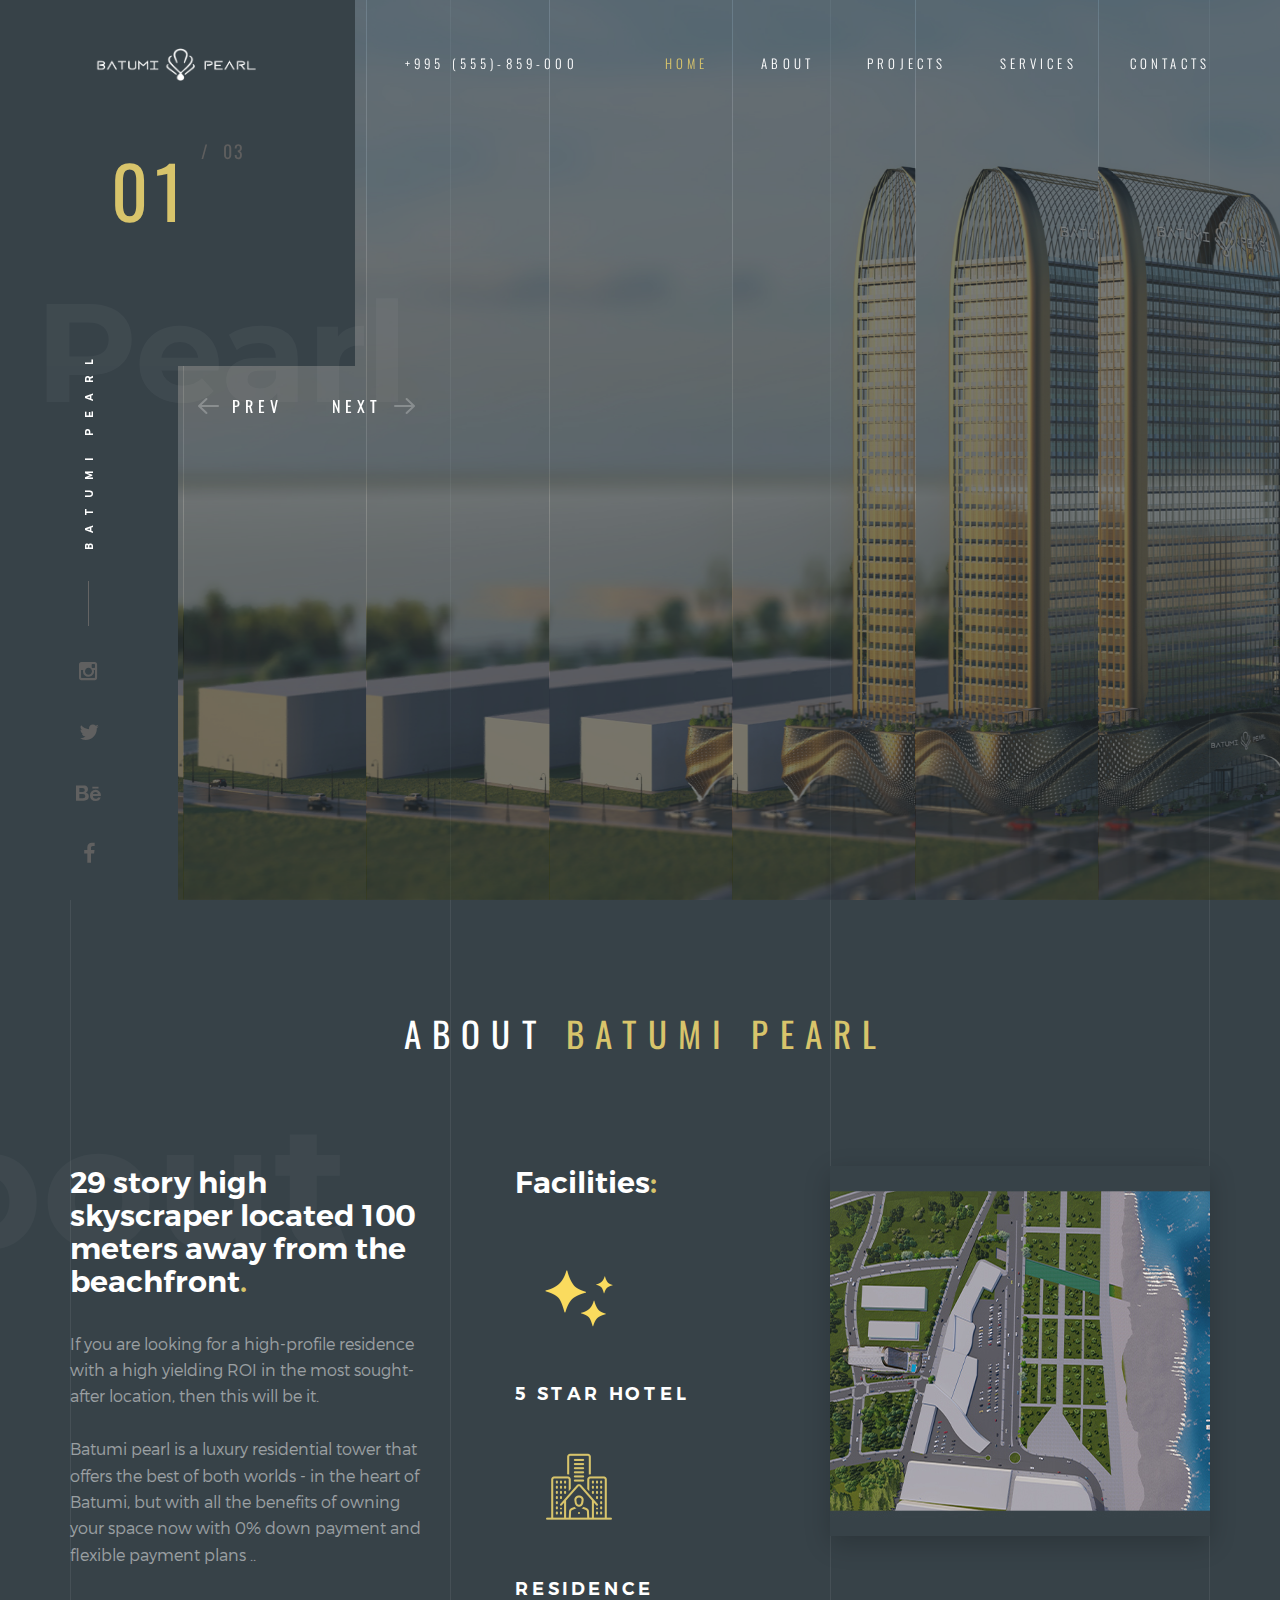
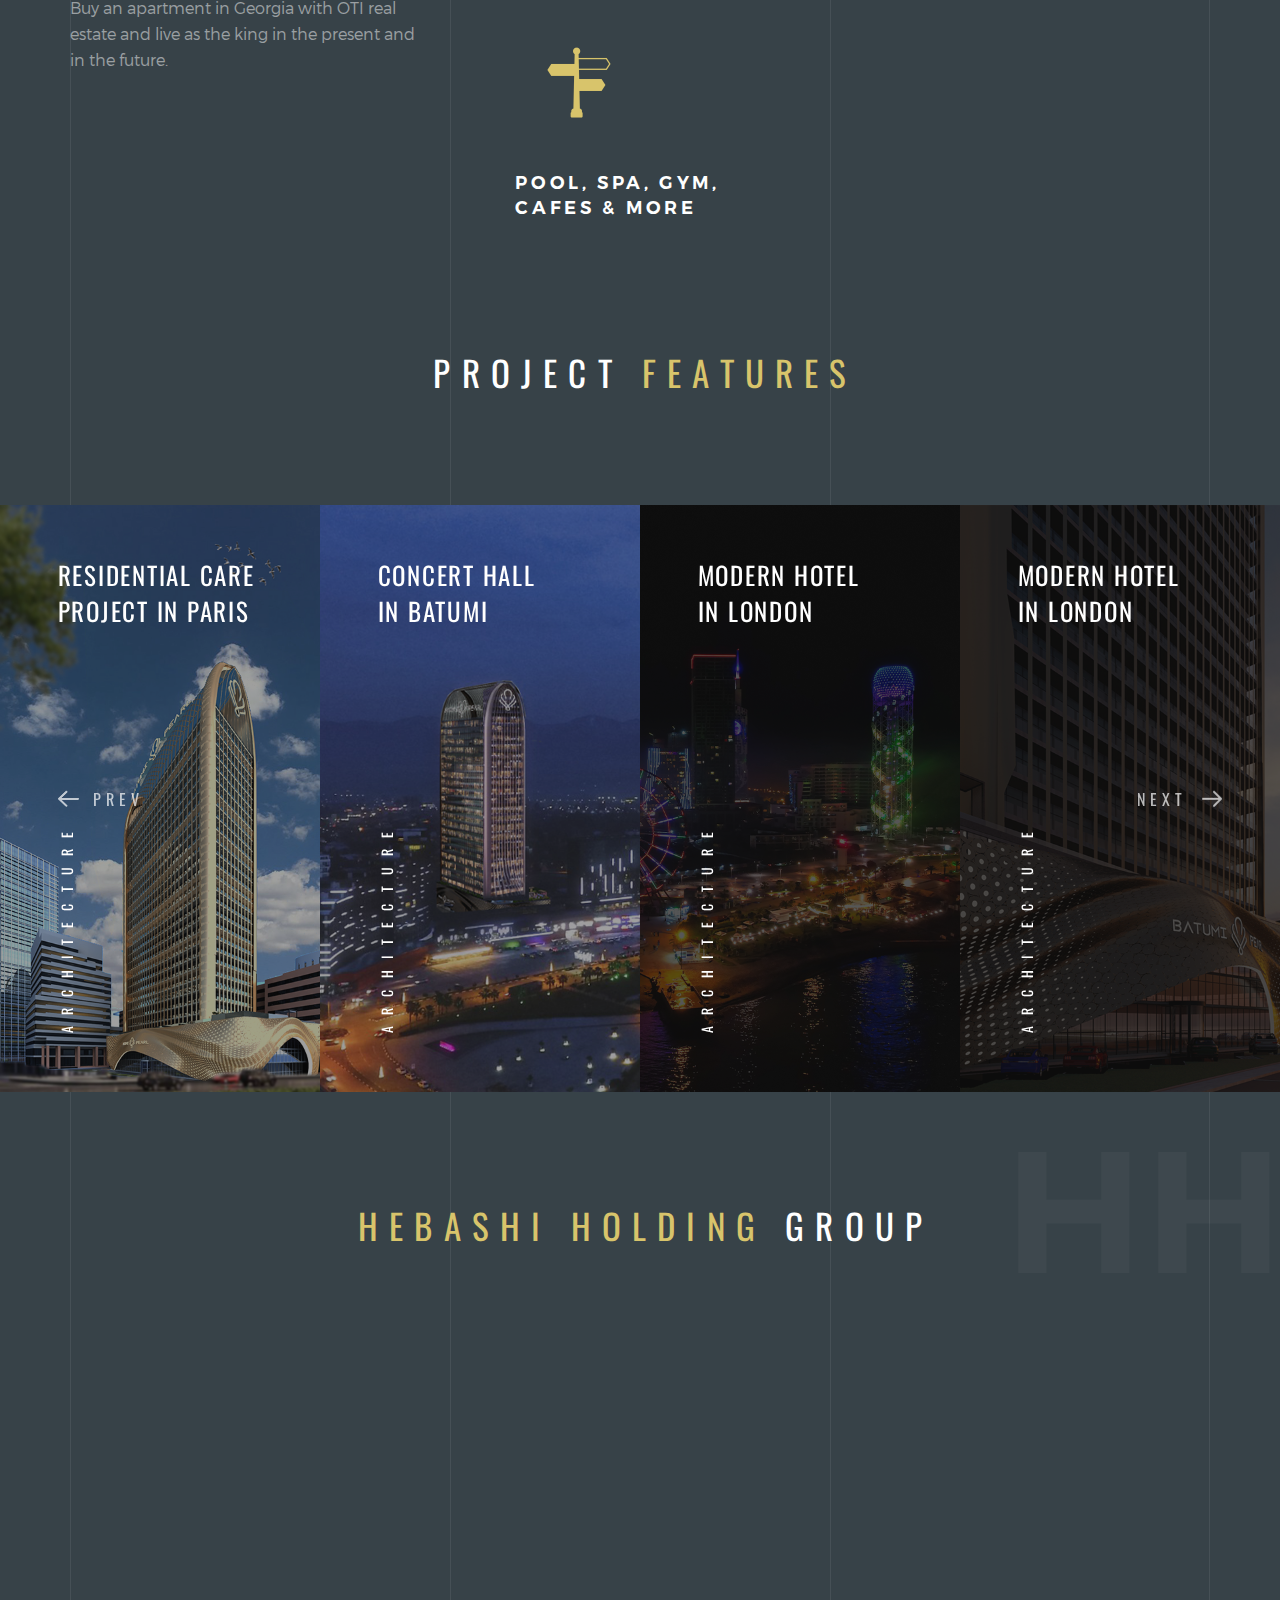
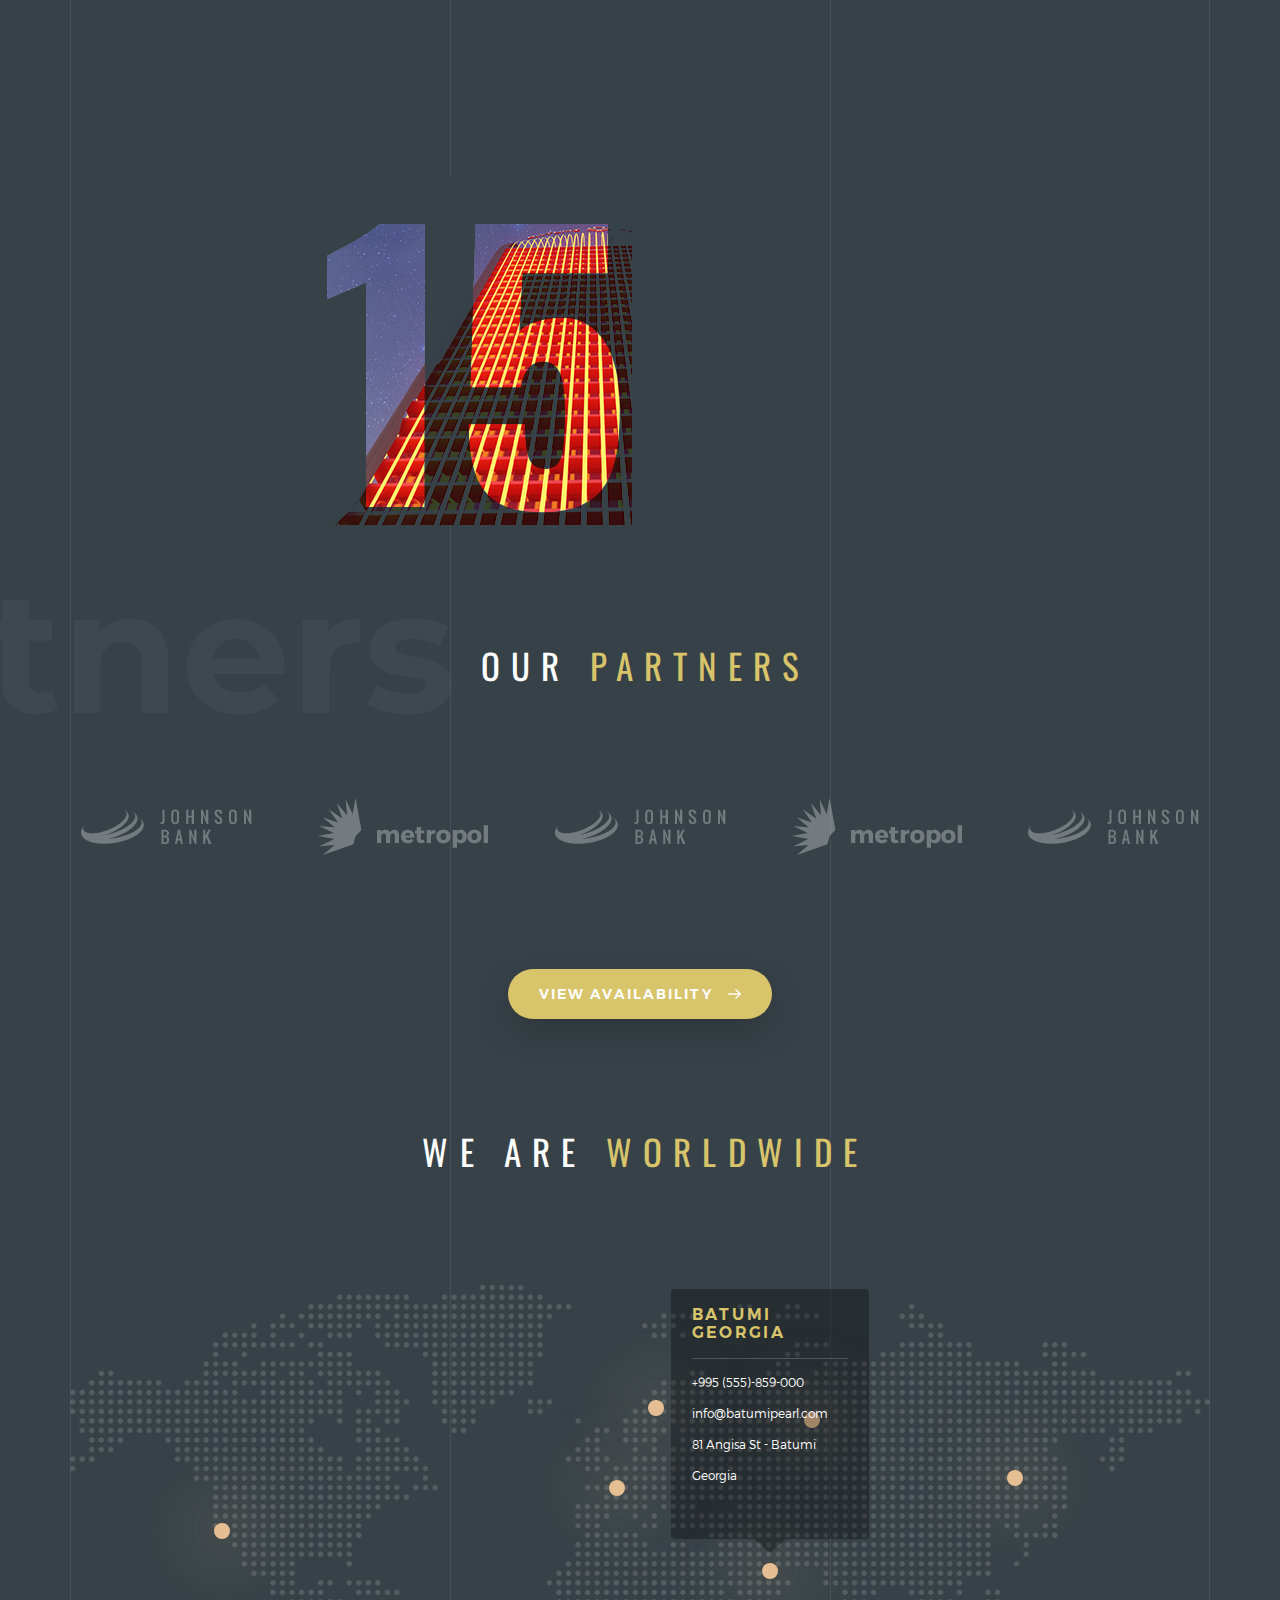
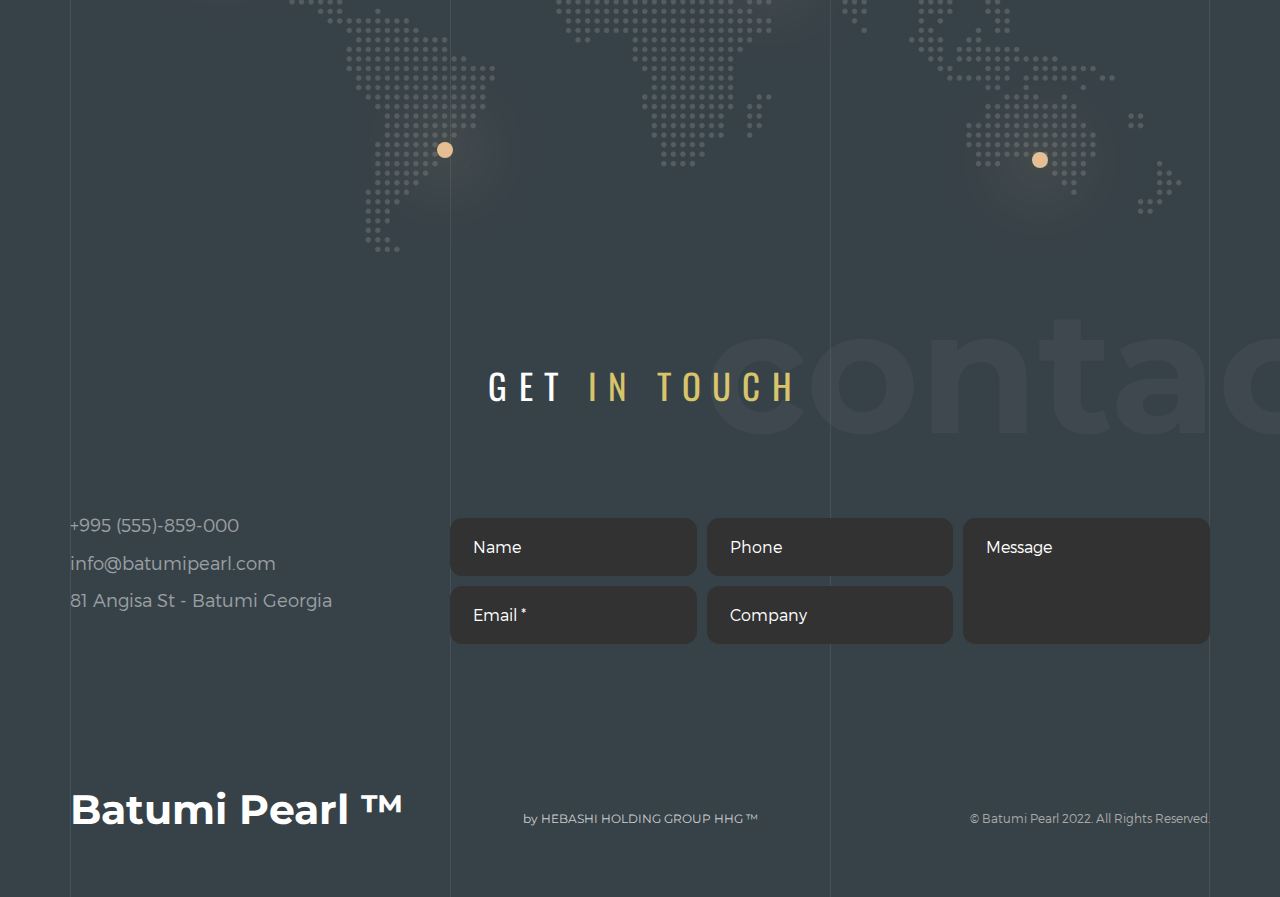
==== commit fdd45d61: "edits" ====
--- a/docs/index.html
+++ b/docs/index.html
@@ -223,7 +223,7 @@
                 data-start="1500" 
                 data-splitin="none" 
                 data-splitout="none" 
-                data-responsive_offset="on"><a href="https://vivosolutions.ge/availability/" class="btn js-target-scroll">Availability<i class="icon-next"></i></a>
+                data-responsive_offset="on"><a href="https://contrast.ge/batumipearl/availability/" class="btn js-target-scroll">Availability<i class="icon-next"></i></a>
               </div>
             </li>
 
@@ -298,7 +298,7 @@
                 data-start="1500" 
                 data-splitin="none" 
                 data-splitout="none" 
-                data-responsive_offset="on"><a href="https://vivosolutions.ge/availability/" class="btn js-target-scroll">Availability <i class="icon-next"></i></a>
+                data-responsive_offset="on"><a href="https://contrast.ge/batumipearl/availability/" class="btn js-target-scroll">Availability <i class="icon-next"></i></a>
               </div>
             </li>
 
@@ -374,7 +374,7 @@
                 data-start="1500" 
                 data-splitin="none" 
                 data-splitout="none" 
-                data-responsive_offset="on"><a href="https://vivosolutions.ge/availability/" class="btn js-target-scroll">Availability <i class="icon-next"></i></a>
+                data-responsive_offset="on"><a href="https://contrast.ge/batumipearl/availability/" class="btn js-target-scroll">Availability <i class="icon-next"></i></a>
               </div>
             </li>
           </ul>
@@ -650,7 +650,7 @@
             </ul>
           </div>
           <div class="section-content">
-            <a href="https://vivosolutions.ge/availability/" class="btn btn-shadow-2">View Availability <i class="icon-next"></i></a>
+            <a href="https://contrast.ge/batumipearl/availability/" class="btn btn-shadow-2">View Availability <i class="icon-next"></i></a>
           </div>
         </div>
       </section>
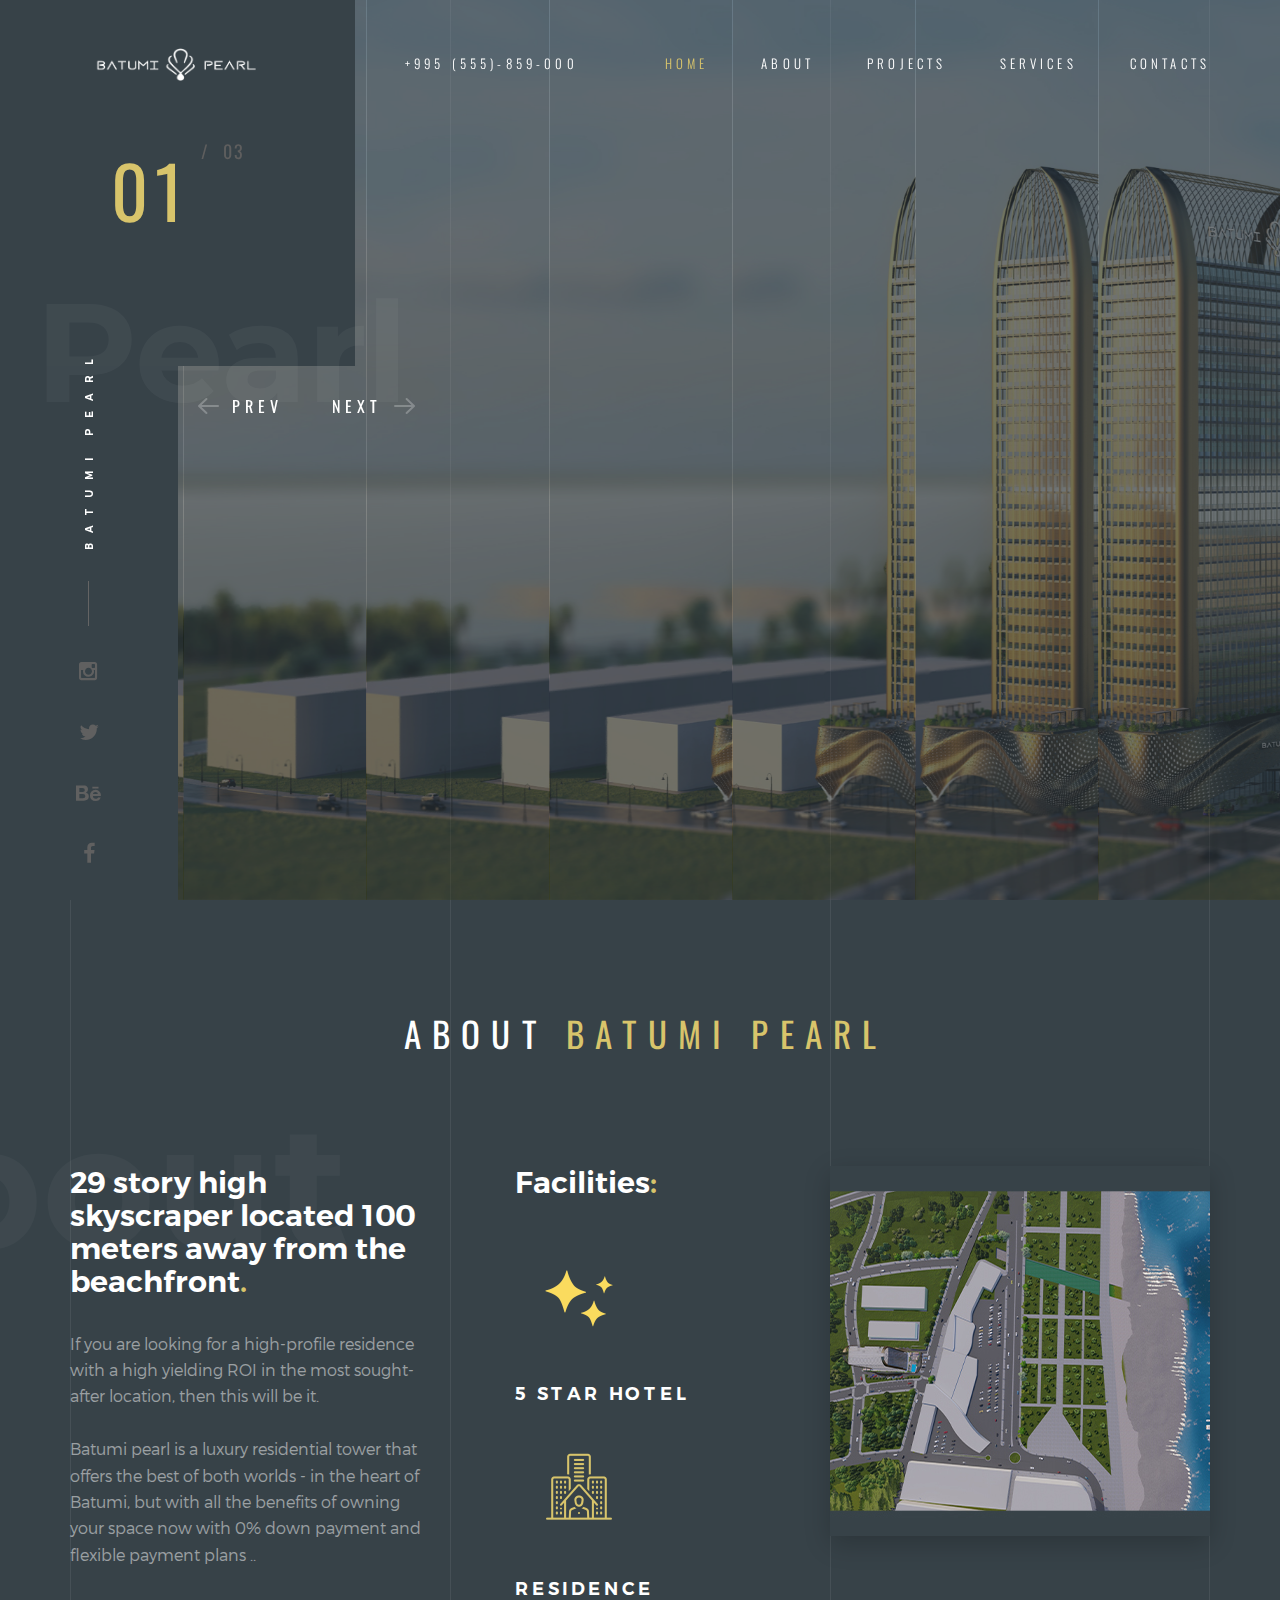
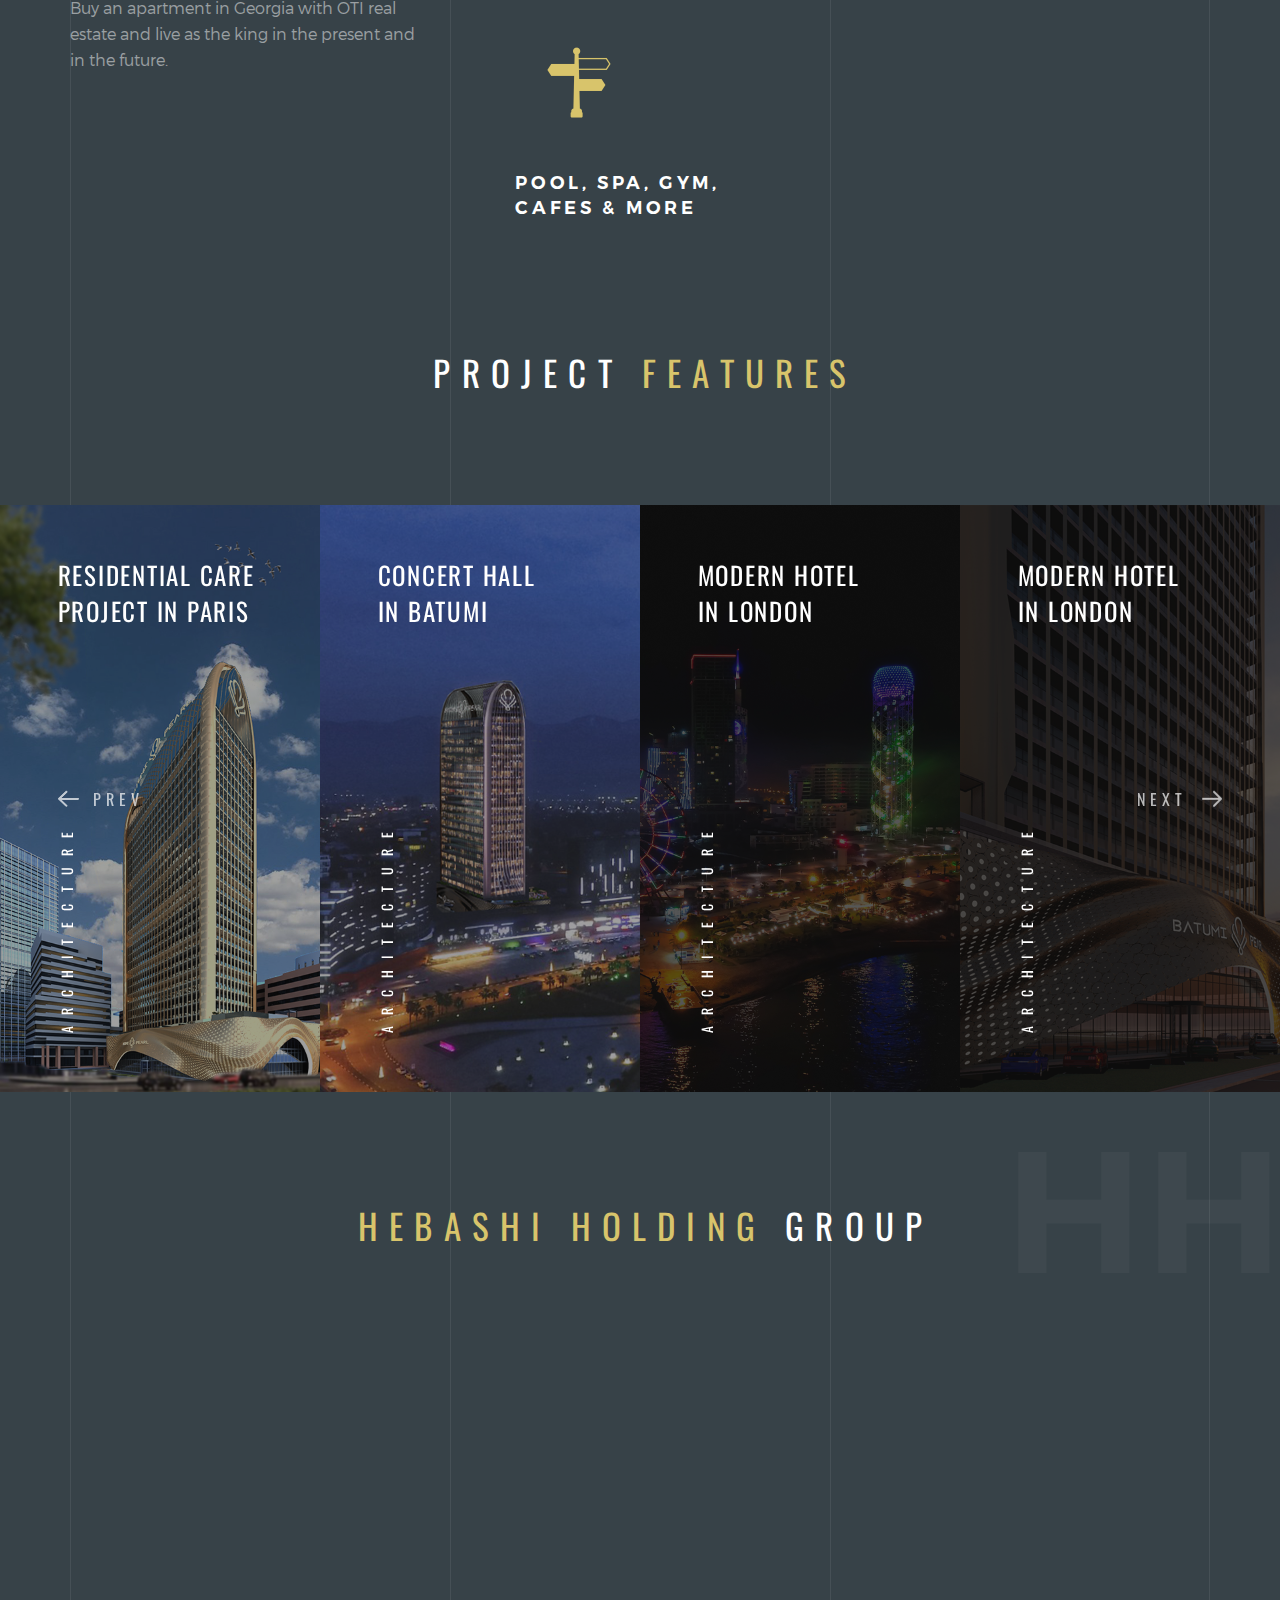
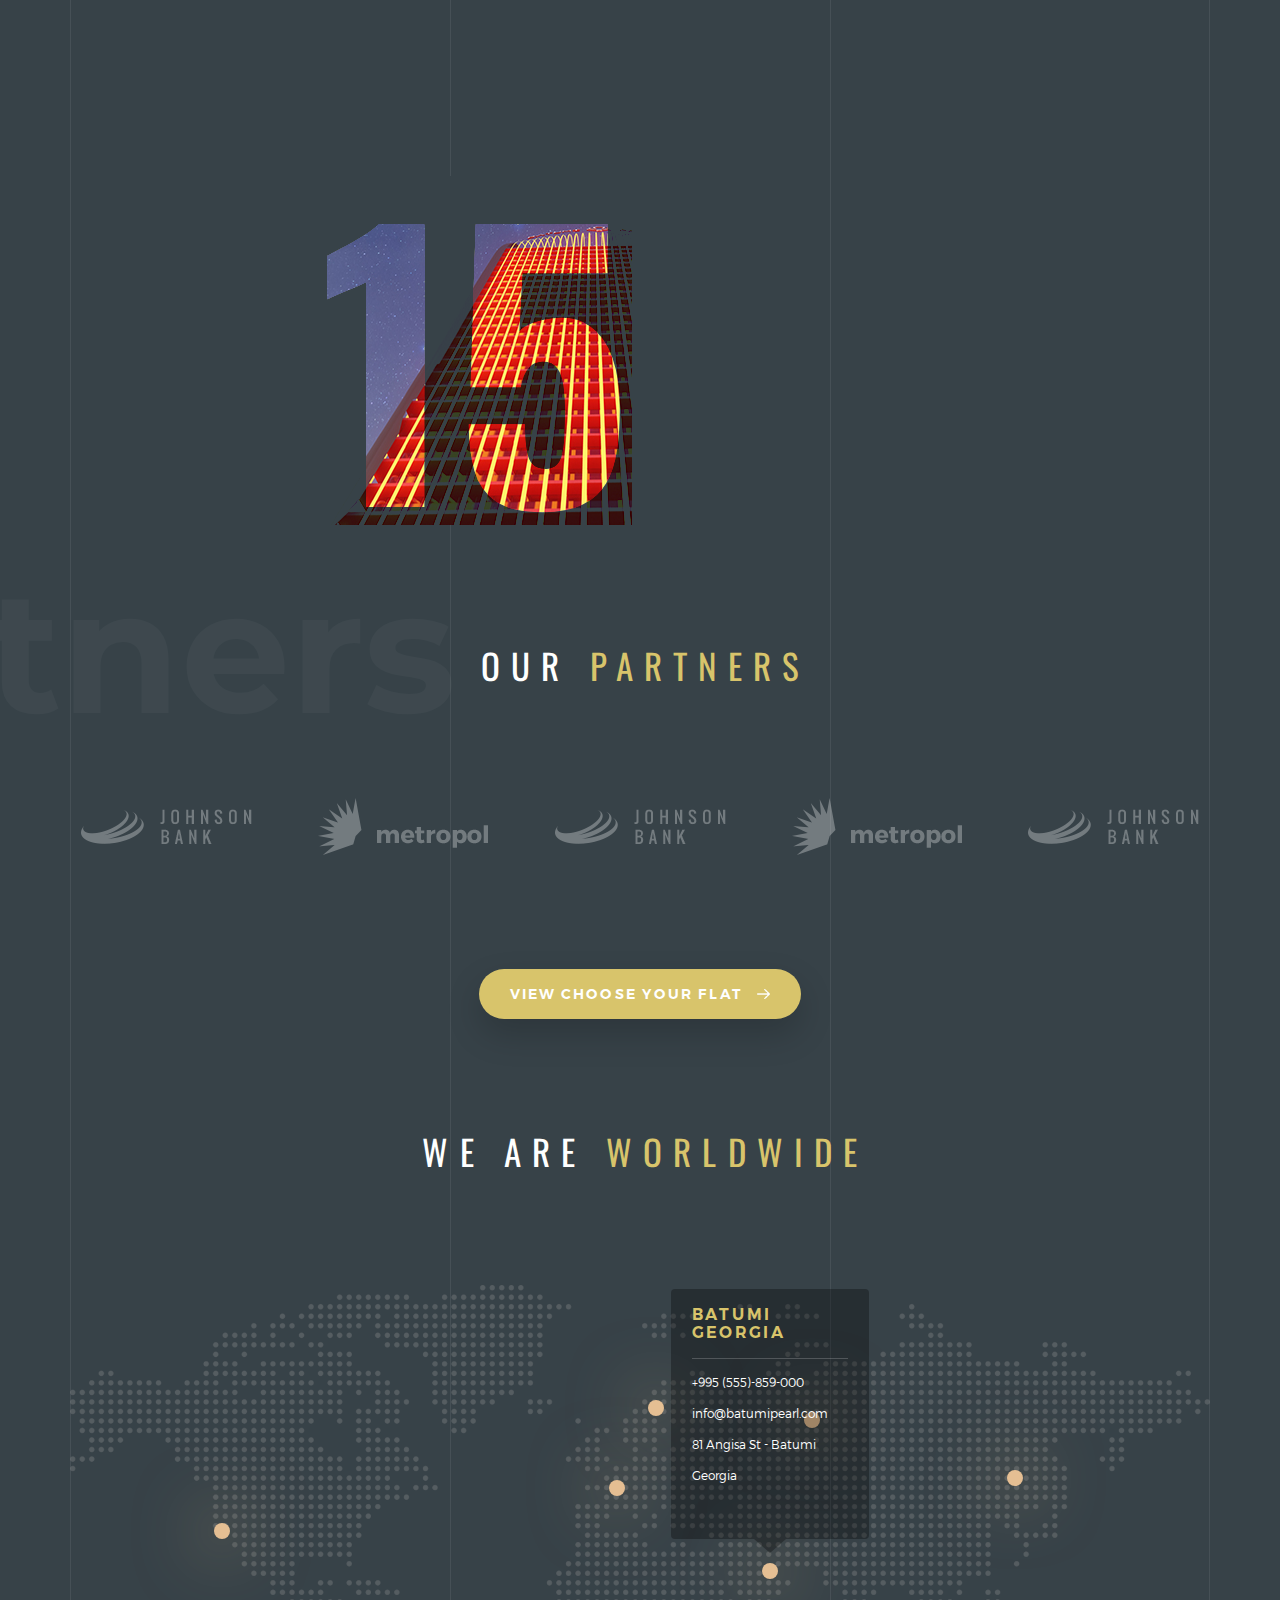
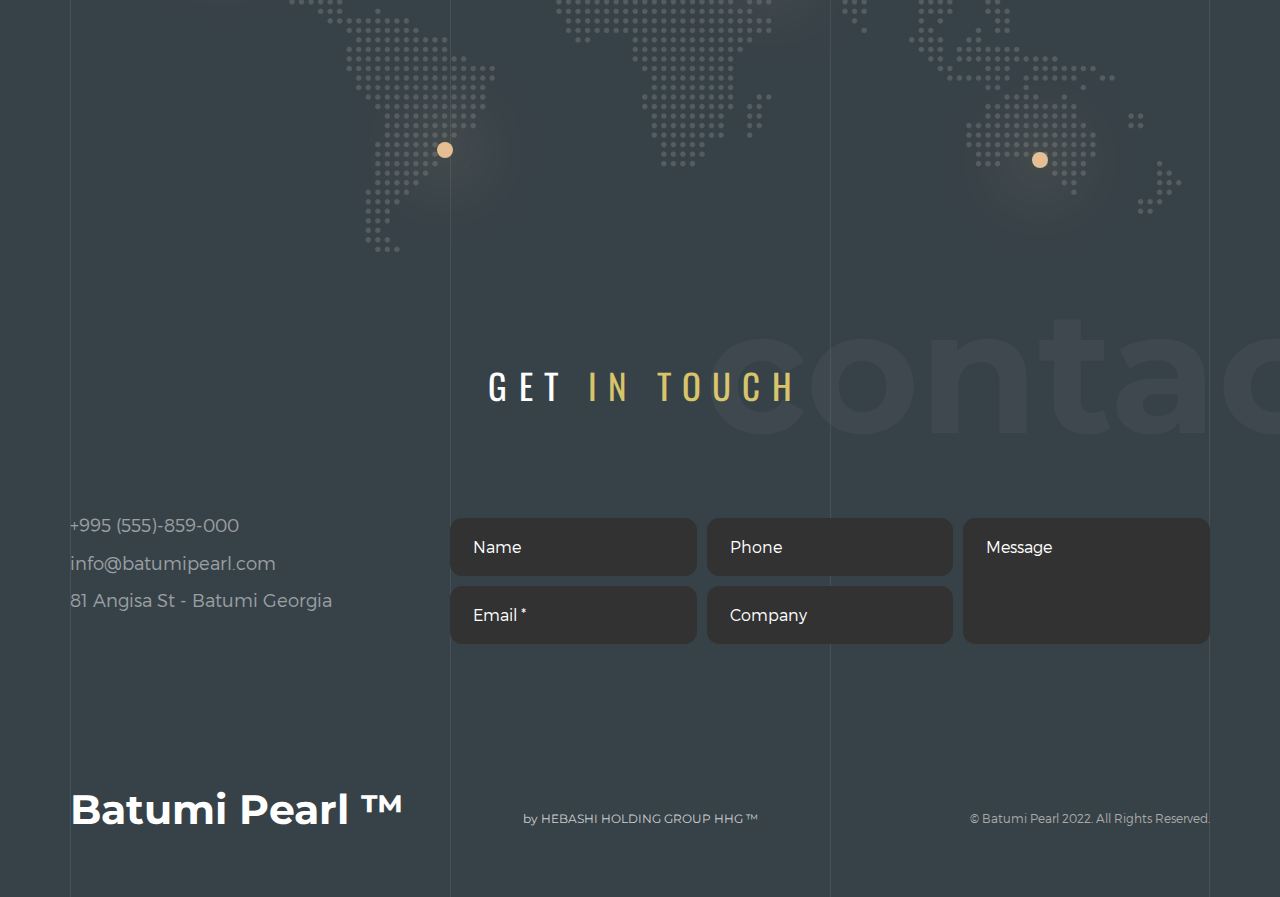
==== commit 28fd741c: "last edits" ====
--- a/docs/index.html
+++ b/docs/index.html
@@ -223,7 +223,7 @@
                 data-start="1500" 
                 data-splitin="none" 
                 data-splitout="none" 
-                data-responsive_offset="on"><a href="https://contrast.ge/batumipearl/availability/" class="btn js-target-scroll">Availability<i class="icon-next"></i></a>
+                data-responsive_offset="on"><a href="https://contrast.ge/batumipearl/availability/" class="btn js-target-scroll">Choose  Your Flat<i class="icon-next"></i></a>
               </div>
             </li>
 
@@ -298,7 +298,7 @@
                 data-start="1500" 
                 data-splitin="none" 
                 data-splitout="none" 
-                data-responsive_offset="on"><a href="https://contrast.ge/batumipearl/availability/" class="btn js-target-scroll">Availability <i class="icon-next"></i></a>
+                data-responsive_offset="on"><a href="https://contrast.ge/batumipearl/availability/" class="btn js-target-scroll">Choose  Your Flat <i class="icon-next"></i></a>
               </div>
             </li>
 
@@ -374,7 +374,7 @@
                 data-start="1500" 
                 data-splitin="none" 
                 data-splitout="none" 
-                data-responsive_offset="on"><a href="https://contrast.ge/batumipearl/availability/" class="btn js-target-scroll">Availability <i class="icon-next"></i></a>
+                data-responsive_offset="on"><a href="https://contrast.ge/batumipearl/availability/" class="btn js-target-scroll">Choose  Your Flat <i class="icon-next"></i></a>
               </div>
             </li>
           </ul>
@@ -650,7 +650,7 @@
             </ul>
           </div>
           <div class="section-content">
-            <a href="https://contrast.ge/batumipearl/availability/" class="btn btn-shadow-2">View Availability <i class="icon-next"></i></a>
+            <a href="https://contrast.ge/batumipearl/availability/" class="btn btn-shadow-2">View Choose  Your Flat <i class="icon-next"></i></a>
           </div>
         </div>
       </section>
--- a/docs/css/style.css
+++ b/docs/css/style.css
@@ -1302,7 +1302,7 @@
   height: 9em;
   margin:-4.5em;
   border-radius: 50%;
-  background-color: rgba(197,164,126,0.84);
+  background-color: #d8c46b;
   overflow: hidden;
   opacity: 0;
   -webkit-transform: scale(0.5);
